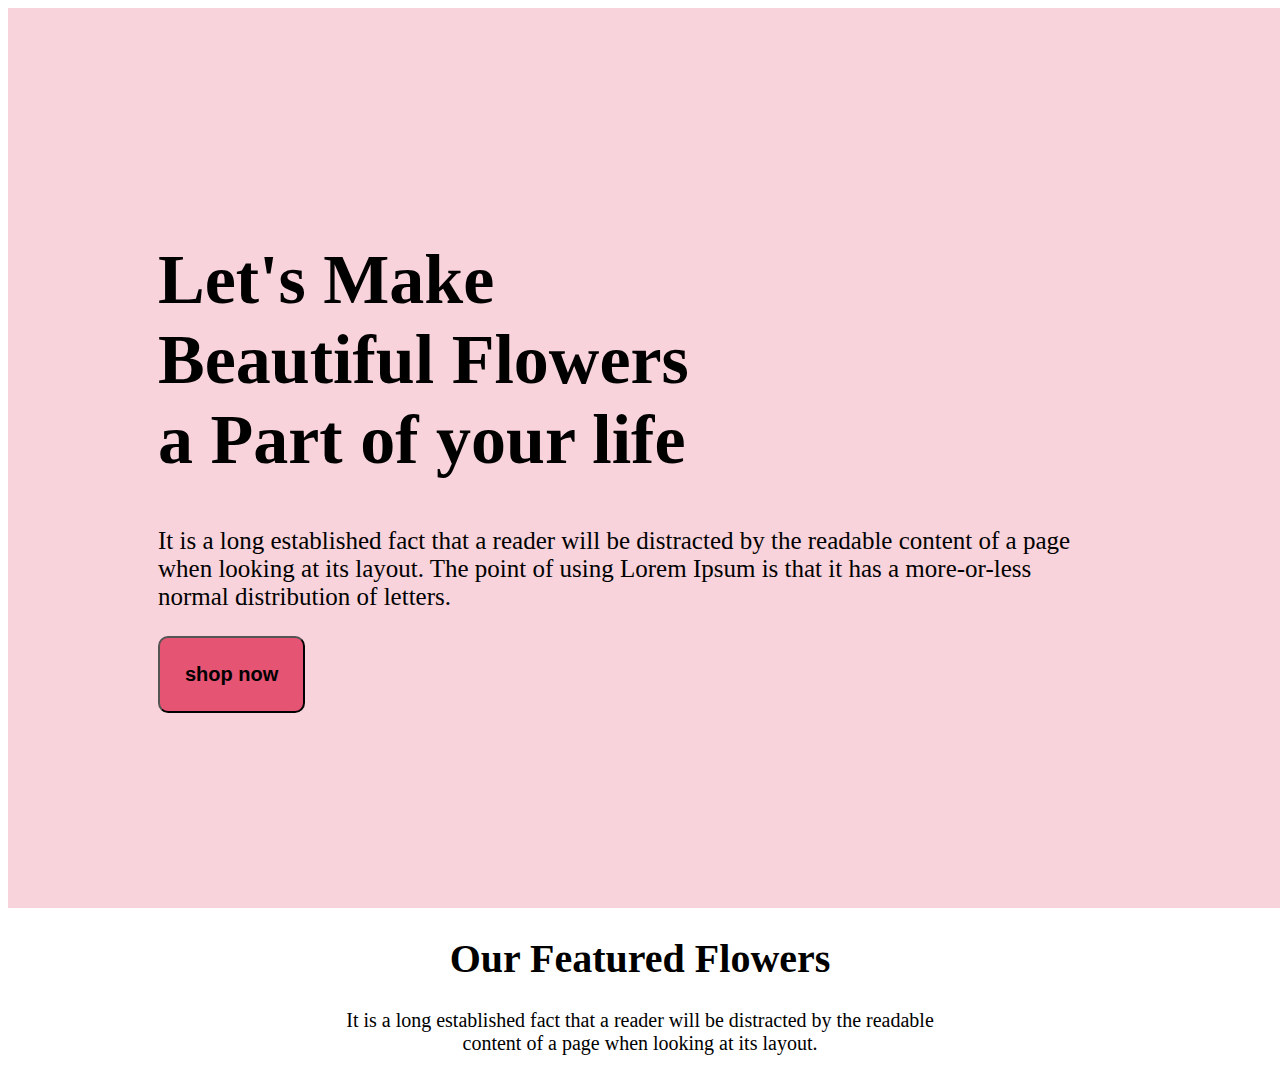
==== index.html @ 100f9e8d "first part" ====
<!DOCTYPE html>
<html lang="en">
<head>
    <meta charset="UTF-8">
    <meta name="viewport" content="width=device-width, initial-scale=1.0">
    <title>my first assignments</title>
    <link rel="stylesheet" href="index.css">
</head>
<body>
    <header>
<div class="start">
    <div class="start-two">
    <h1 class="start-headin">Let's Make<br>Beautiful Flowers
        <br>a Part of your life
    </h1>
    <p class="start-pera">It is a long established fact that a reader will be distracted by the readable content of a page
        <br>when looking at its layout. The point of using Lorem Ipsum is that it has a more-or-less
          <br>normal distribution of letters.</p>
          <button class="start-button">shop now</button>
        </div>
            <div class="start-image"><img class="profile-pic" src="./flower-shop-assignment/Flower Asset/pngwing 10.png" alt=""></div>
</div>
<div class="second-step">
    <h1 class="second-step-hed">Our Featured Flowers</h1>
    <p class="second-step-pera">It is a long established fact that a reader will be distracted by the readable <br>
        content of a page when looking at its layout.</p>
</div>
    </header>
    <main>

    </main>
    <footer>

    </footer>
</body>
</html>
---- index.css ----
.start{
    display: flex;
    align-items: center;
    background-color: #e5547342;
 height: 850px;
 width: 1920px;
 justify-content: space-between;
 padding: 20px 40px 30px 150px;
}
.profile-pic{
   width: 635px;
   height: 800px;
}
.start-button{
    padding: 25px;
    border-radius: 10px;
    background-color: #E55473;
    font-size: 20px;
    font-weight: 700;
}
.start-headin{
    font-size: 70px;
}
.start-pera{
    font-size: 25px;
}
.second-step-pera{
font-size: 20px;
}
.second-step-hed{
    font-size: 40px;

}
.second-step{

text-align: center;
}
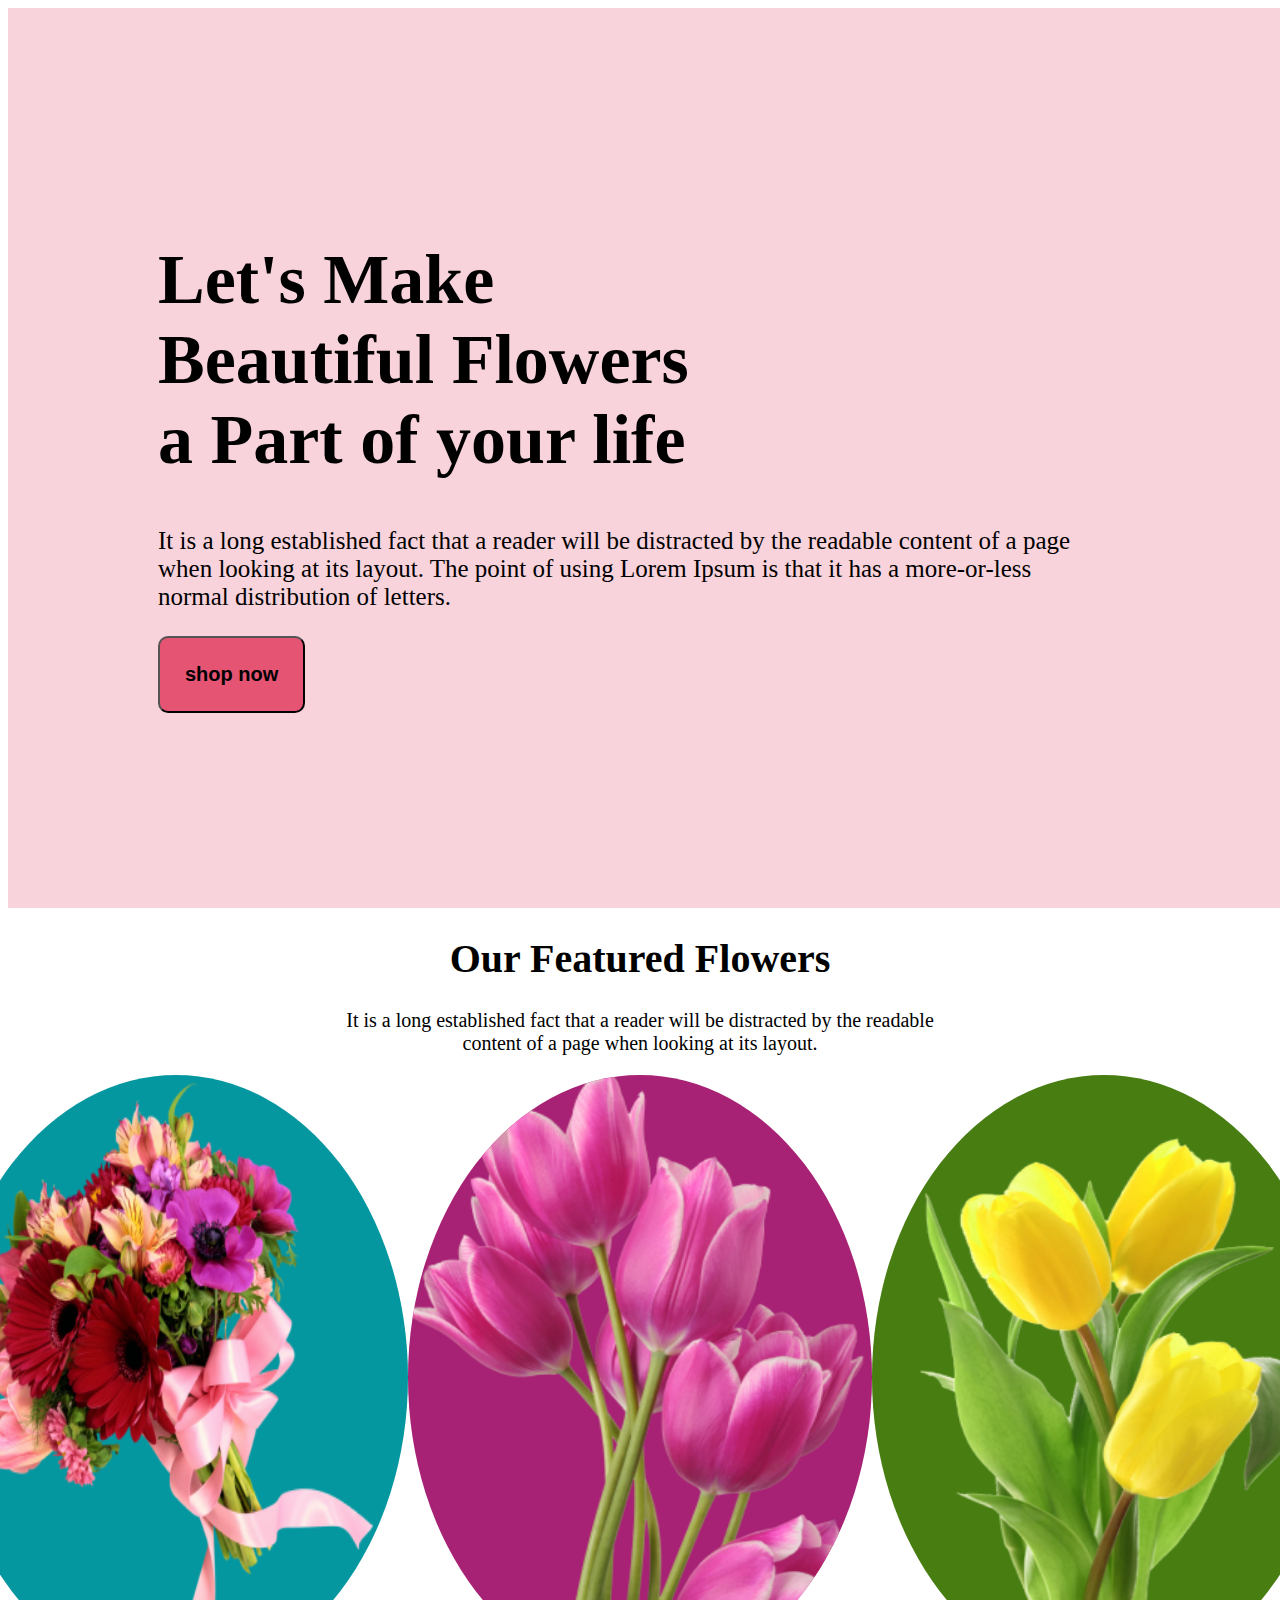
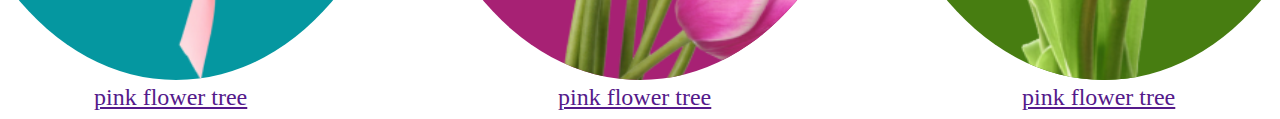
==== commit bc5c9b74: "second part" ====
--- a/index.html
+++ b/index.html
@@ -25,6 +25,18 @@
     <p class="second-step-pera">It is a long established fact that a reader will be distracted by the readable <br>
         content of a page when looking at its layout.</p>
 </div>
+<div class="third-part">
+   <div><img class="first-img" src="./flower-shop-assignment/Flower Asset/pngwing 5.png" alt=""><br>
+    <a href="">pink flower tree</a>
+</div>
+    <div><img class="second-img" src="./flower-shop-assignment/Flower Asset/pngwing 6.png" alt="">
+     <br><a href="">pink flower tree</a>
+</div>
+   <div><img class="third-img" src="./flower-shop-assignment/Flower Asset/pngwing 7.png" alt="">
+    <br><a href="">pink flower tree</a>
+</div>
+</div>
+</div>
     </header>
     <main>
 
--- a/index.css
+++ b/index.css
@@ -32,6 +32,33 @@
 
 }
 .second-step{
-
 text-align: center;
 }
+.third-part{
+   align-items: center;
+   justify-content: center;
+   display: flex;
+}
+.first-img{
+    background-color: #0597a0;
+    height: 605px;
+    width: 464px;
+   border-radius: 500%;
+}
+.second-img{
+   background-color:#a72174;
+    height: 605px;
+    width: 464px;
+   border-radius:500%;}
+
+
+.third-img{
+    background-color:#477D11;
+     height: 605px;
+     width: 464px;
+    border-radius:500%;}
+    a{
+        font-size: x-large;
+        padding: 0px 0px 0px 150px;
+
+
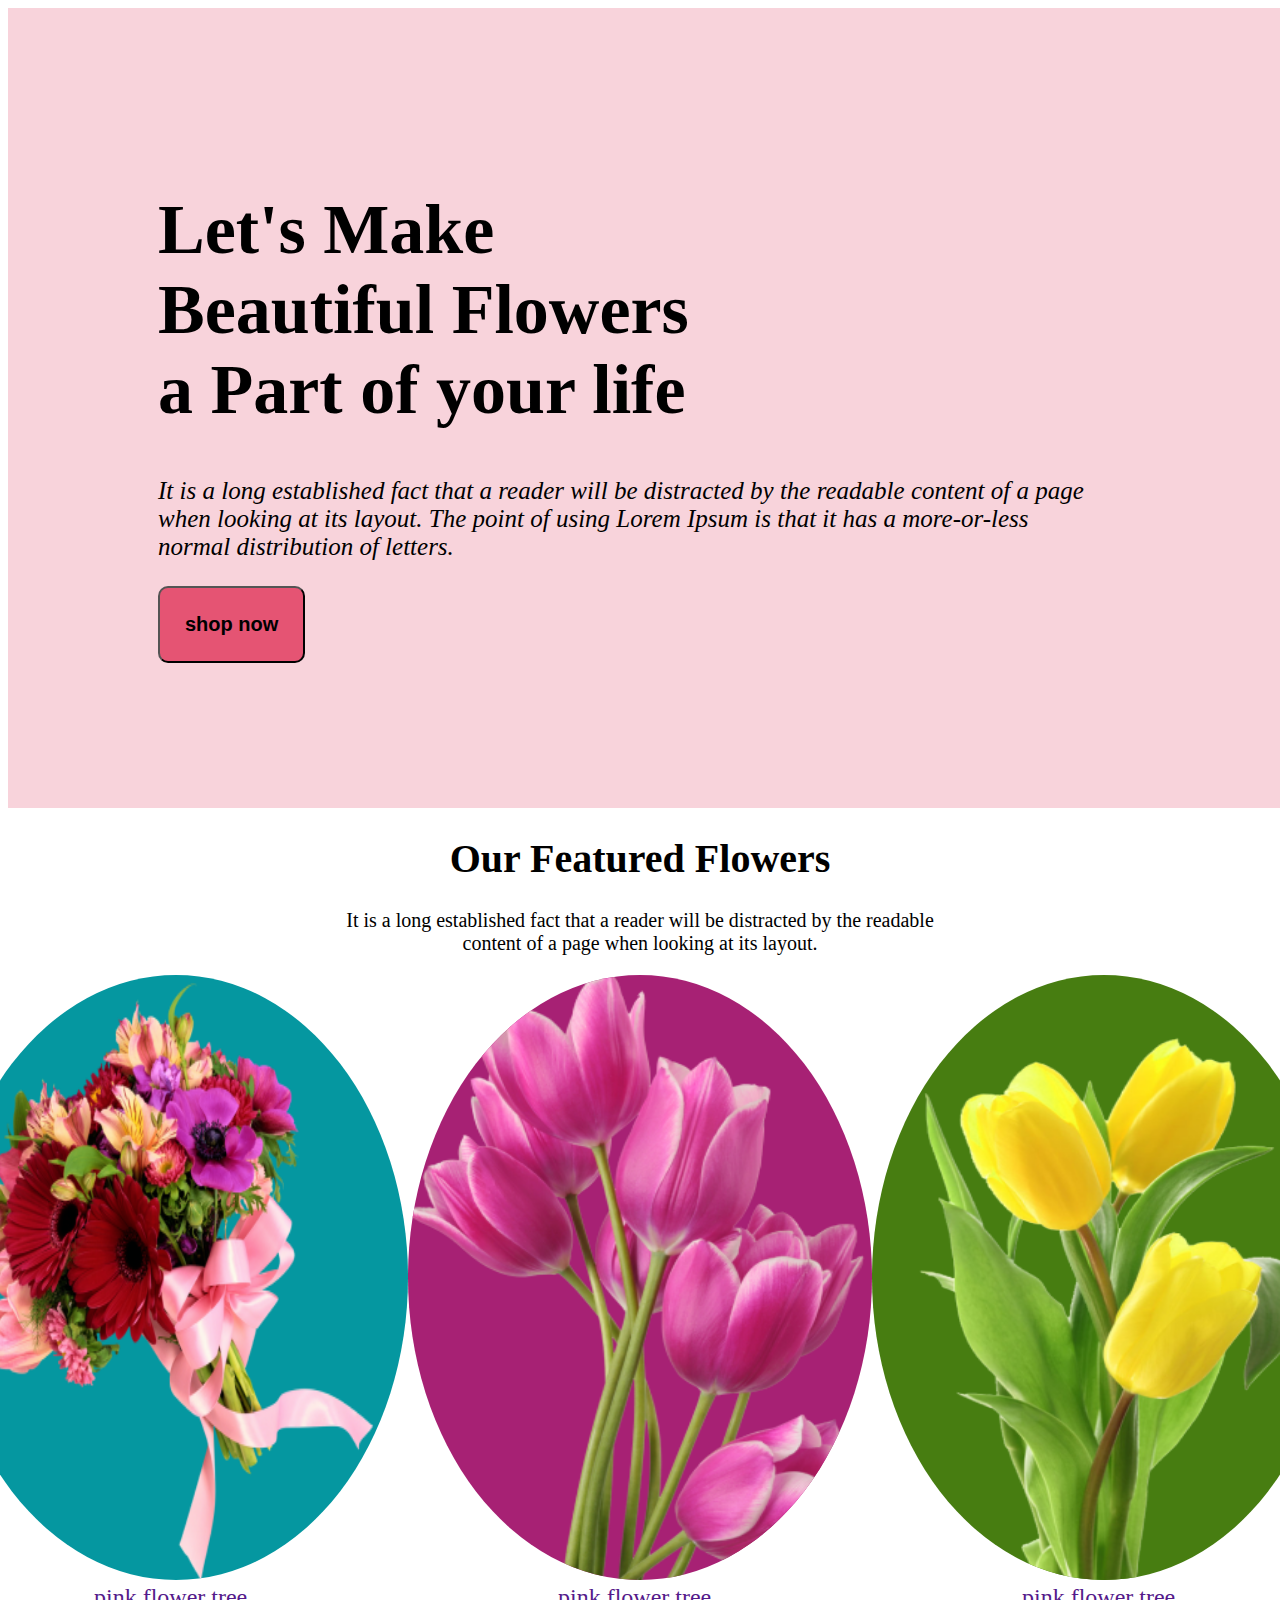
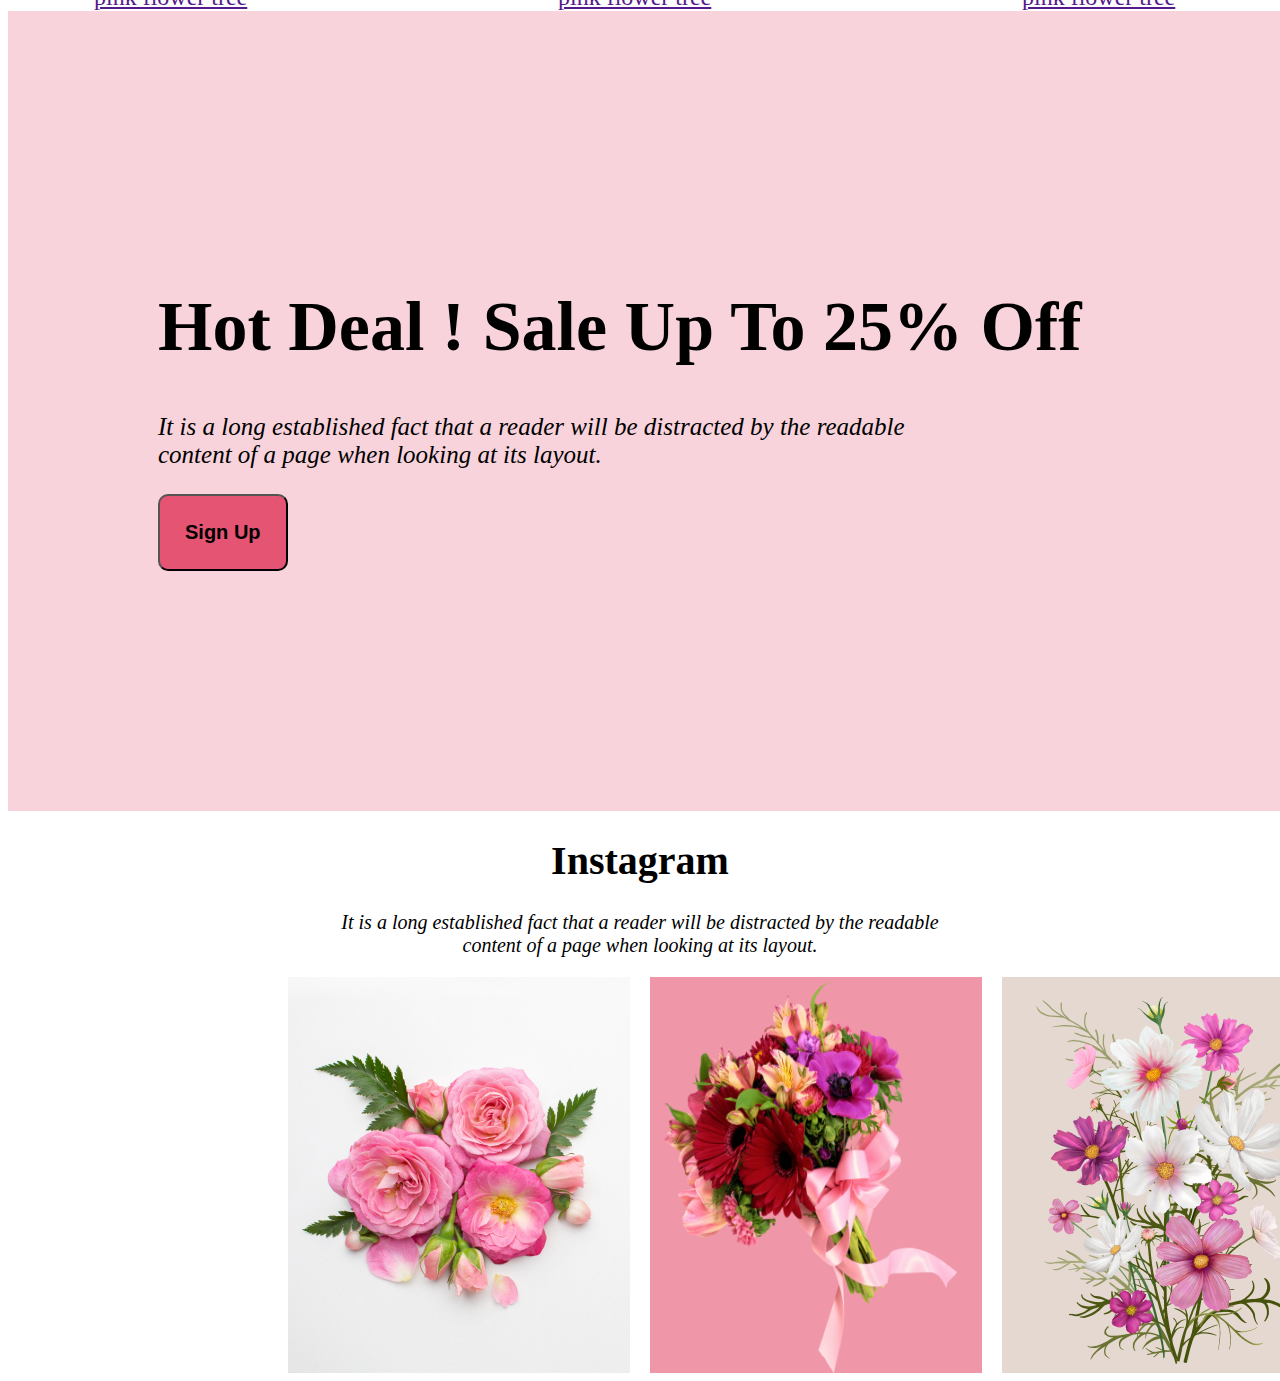
==== commit 57d2d750: "third part" ====
--- a/index.html
+++ b/index.html
@@ -39,7 +39,29 @@
 </div>
     </header>
     <main>
-
+<div class="first-main">
+    <div class="first-main-part">
+        <h1 class="start-headin">Hot Deal ! Sale Up To 25% Off</h1>
+        <p class="start-pera">It is a long established fact that a reader will be distracted by the readable 
+            <br>content of a page when looking at its layout.</p>
+            <button class="start-button">Sign Up</button>
+           
+        </div>
+        <img src="./flower-shop-assignment/Flower Asset/pngwing 8.png" alt="">
+    </div>
+</div>
+</div>
+<div class="second-step">
+    <h1 class="second-step-hed">Instagram</h1>
+    <p class="forth-step">It is a long established fact that a reader will be distracted by the readable <br>
+         content of a page when looking at its layout.</p>
+</div>
+<div class="fifth-img">
+    <img src="./flower-shop-assignment/Flower Asset/Flower 01.png" alt="">
+    <img class="sixth-image" src="./flower-shop-assignment/Flower Asset/pngwing 5.png" alt="">
+    <img src="./flower-shop-assignment/Flower Asset/Rectangle 4.png" alt="">
+    <img class="sixt-image" src="./flower-shop-assignment/Flower Asset/pngwing 6.png" alt="">
+</div>
     </main>
     <footer>
 
--- a/index.css
+++ b/index.css
@@ -2,12 +2,12 @@
     display: flex;
     align-items: center;
     background-color: #e5547342;
- height: 850px;
- width: 1920px;
+ height: 750px;
+ width: 1820px;
  justify-content: space-between;
  padding: 20px 40px 30px 150px;
 }
-.profile-pic{
+.start-image{
    width: 635px;
    height: 800px;
 }
@@ -23,6 +23,7 @@
 }
 .start-pera{
     font-size: 25px;
+    font-style: italic;
 }
 .second-step-pera{
 font-size: 20px;
@@ -60,5 +61,36 @@
     a{
         font-size: x-large;
         padding: 0px 0px 0px 150px;
+    }
+    .first-main{
+        display: flex;
+        align-items: center;
+        background-color: #e5547342;
+     height: 750px;
+     width: 1820px;
+     justify-content: space-between;
+     padding: 20px 140px 30px 150px;
+     margin: auto;
+    }
+    .forth-step{
+   font-style: italic;
+   font-size: 20px;
+    }
+    .fifth-img{
+   height: 396px;
+   width: 342px;
+   display: flex;
+ padding-left: 280px;
+ gap: 20px;
+ 
+    }
+    .sixth-image{
+        background-color: #e554739c;
+        
+        height: 396px;
+   width: 332px;
+    }
+   .sixt-image{
+background-color: gray;
+   }
 
-
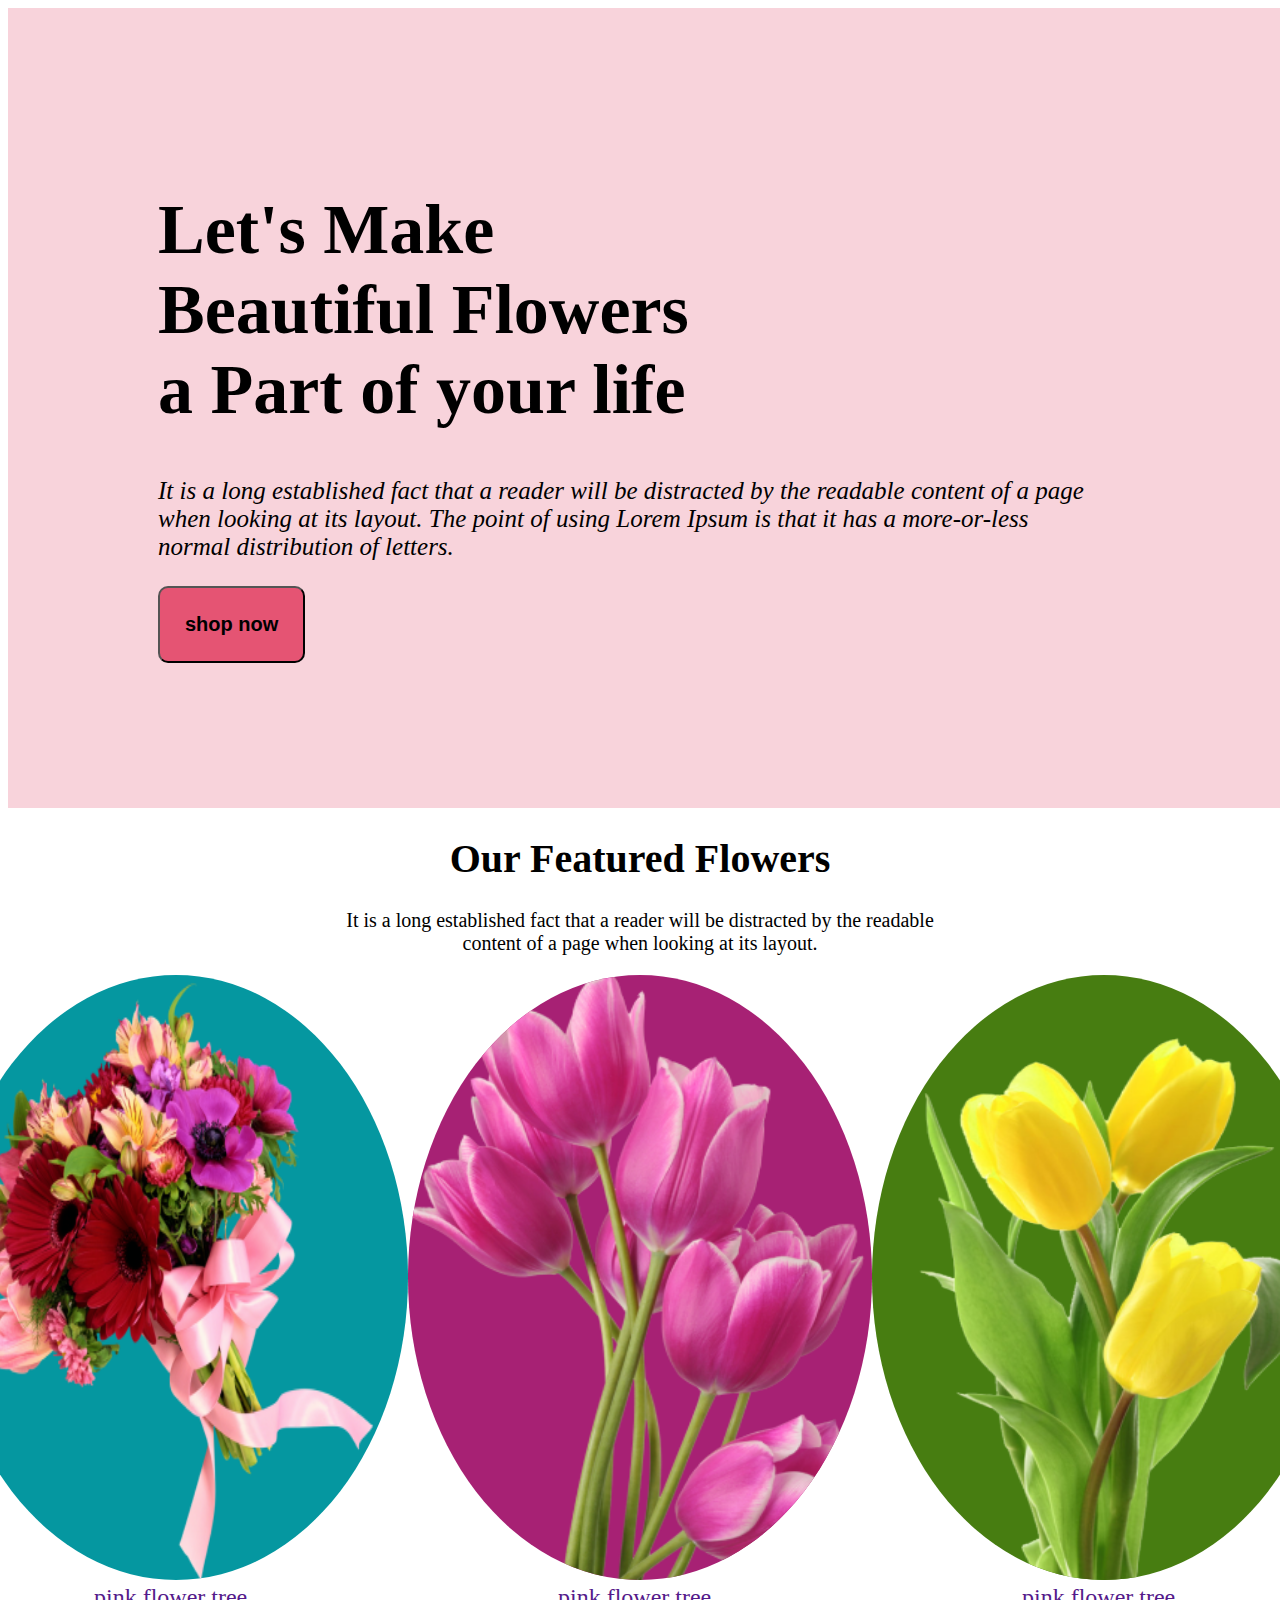
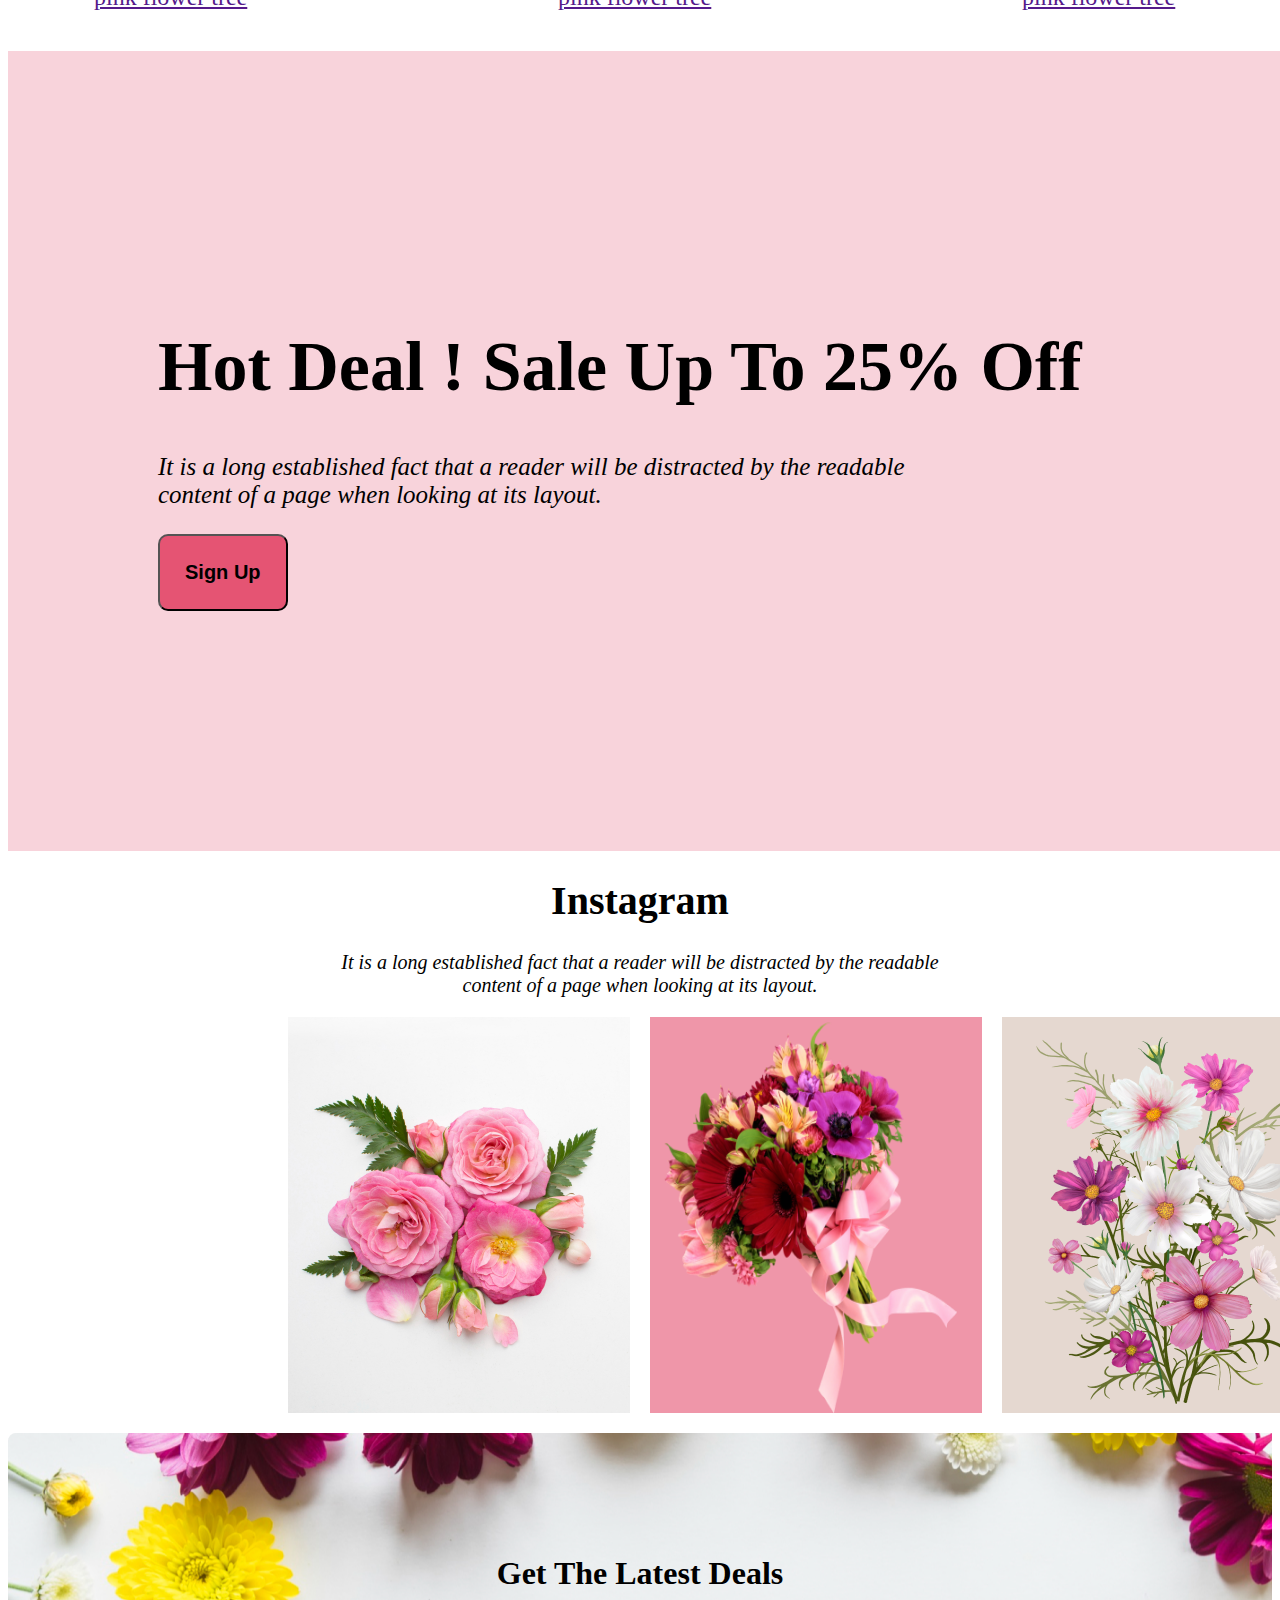
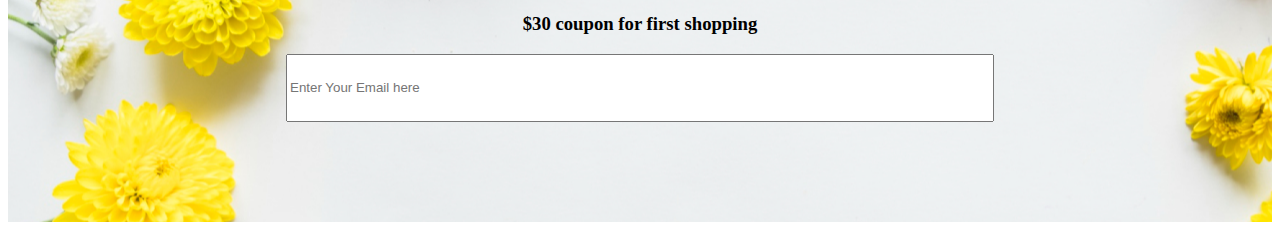
==== commit 8a4af9db: "forth part" ====
--- a/index.html
+++ b/index.html
@@ -62,6 +62,12 @@
     <img src="./flower-shop-assignment/Flower Asset/Rectangle 4.png" alt="">
     <img class="sixt-image" src="./flower-shop-assignment/Flower Asset/pngwing 6.png" alt="">
 </div>
+<div class="sevnth-part">
+    <h1>Get The Latest Deals</h1>
+    <h3>$30 coupon for first shopping</h3>
+    <input class="input-container" type="text" placeholder="Enter Your Email here">
+
+</div>
     </main>
     <footer>
 
--- a/index.css
+++ b/index.css
@@ -70,7 +70,7 @@
      width: 1820px;
      justify-content: space-between;
      padding: 20px 140px 30px 150px;
-     margin: auto;
+     margin-top: 40px;
     }
     .forth-step{
    font-style: italic;
@@ -93,4 +93,14 @@
    .sixt-image{
 background-color: gray;
    }
-
+   .input-container{
+    width: 700px;
+    height: 62px;
+   }
+.sevnth-part{
+    text-align: center;
+background-image: url(./flower-shop-assignment/Rectangle\ 9.png);
+padding: 100px;
+margin-top: 20px;
+margin-bottom: 20px;
+}
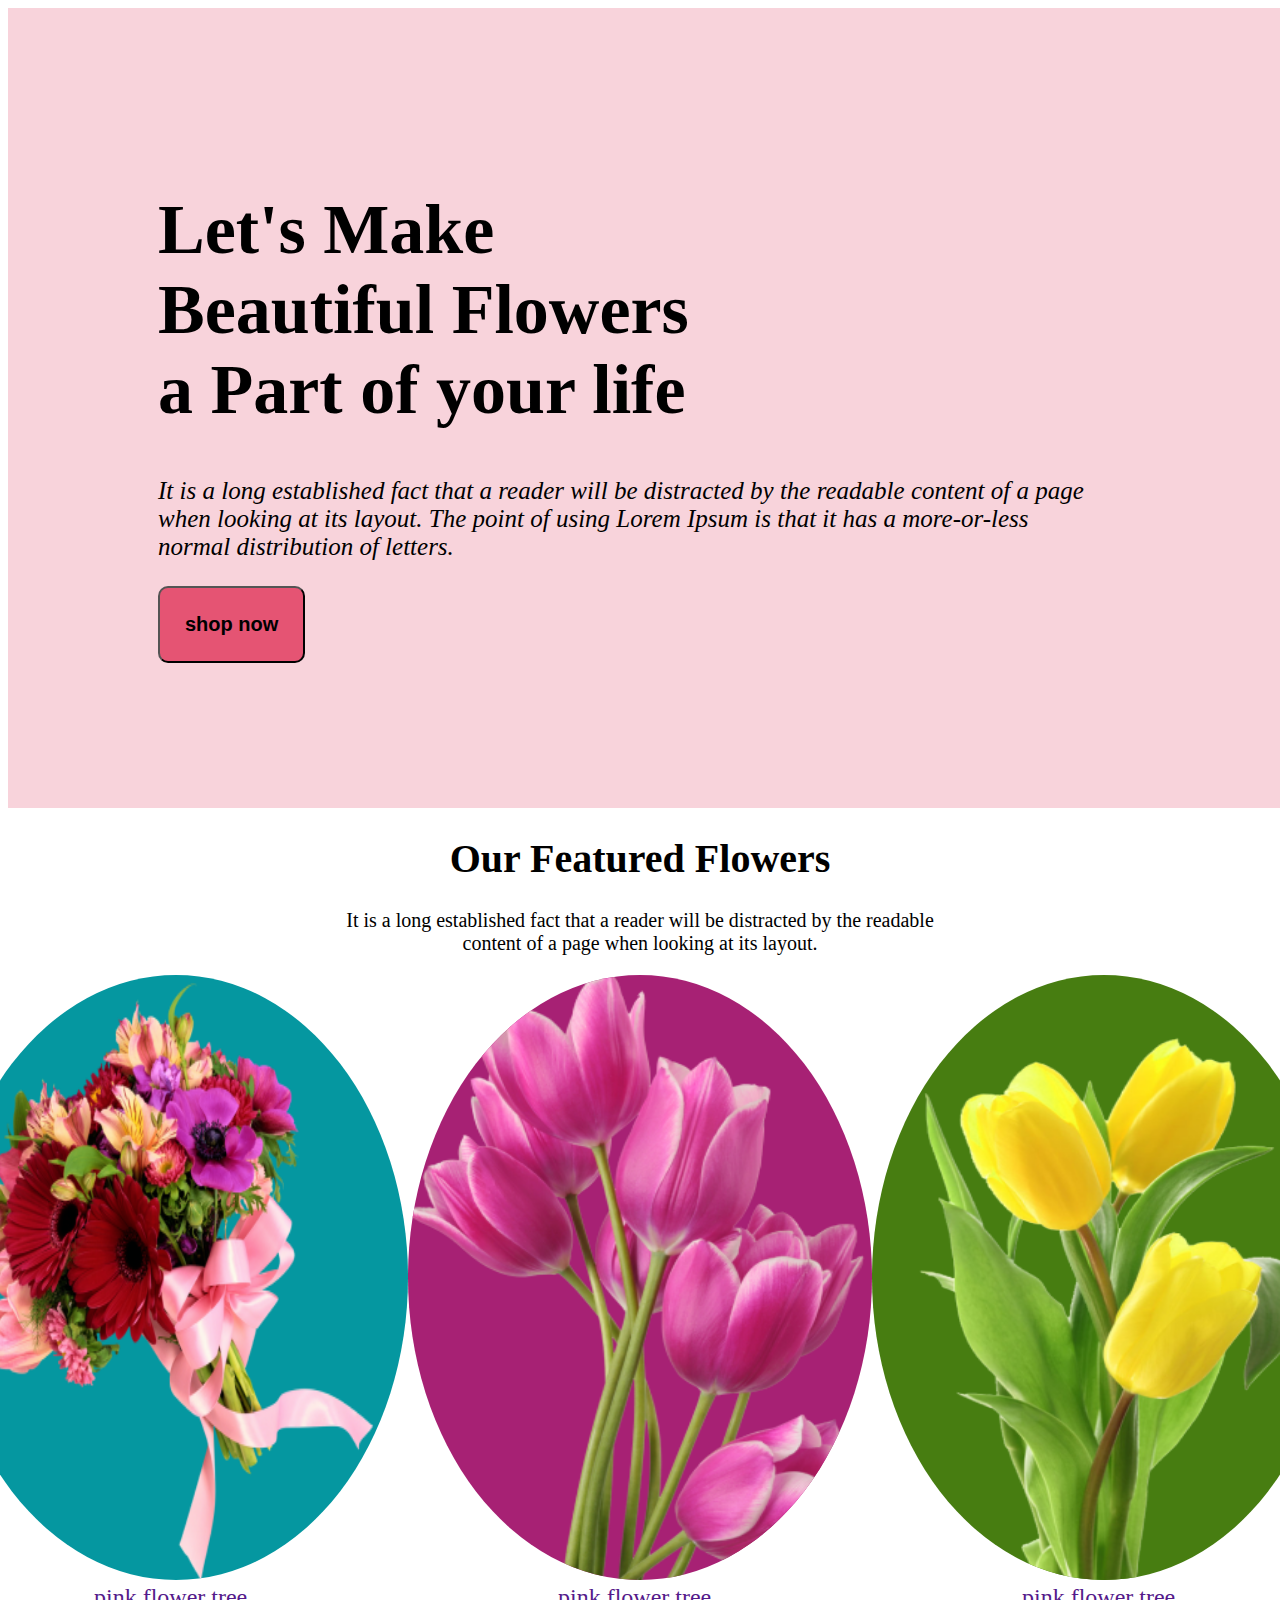
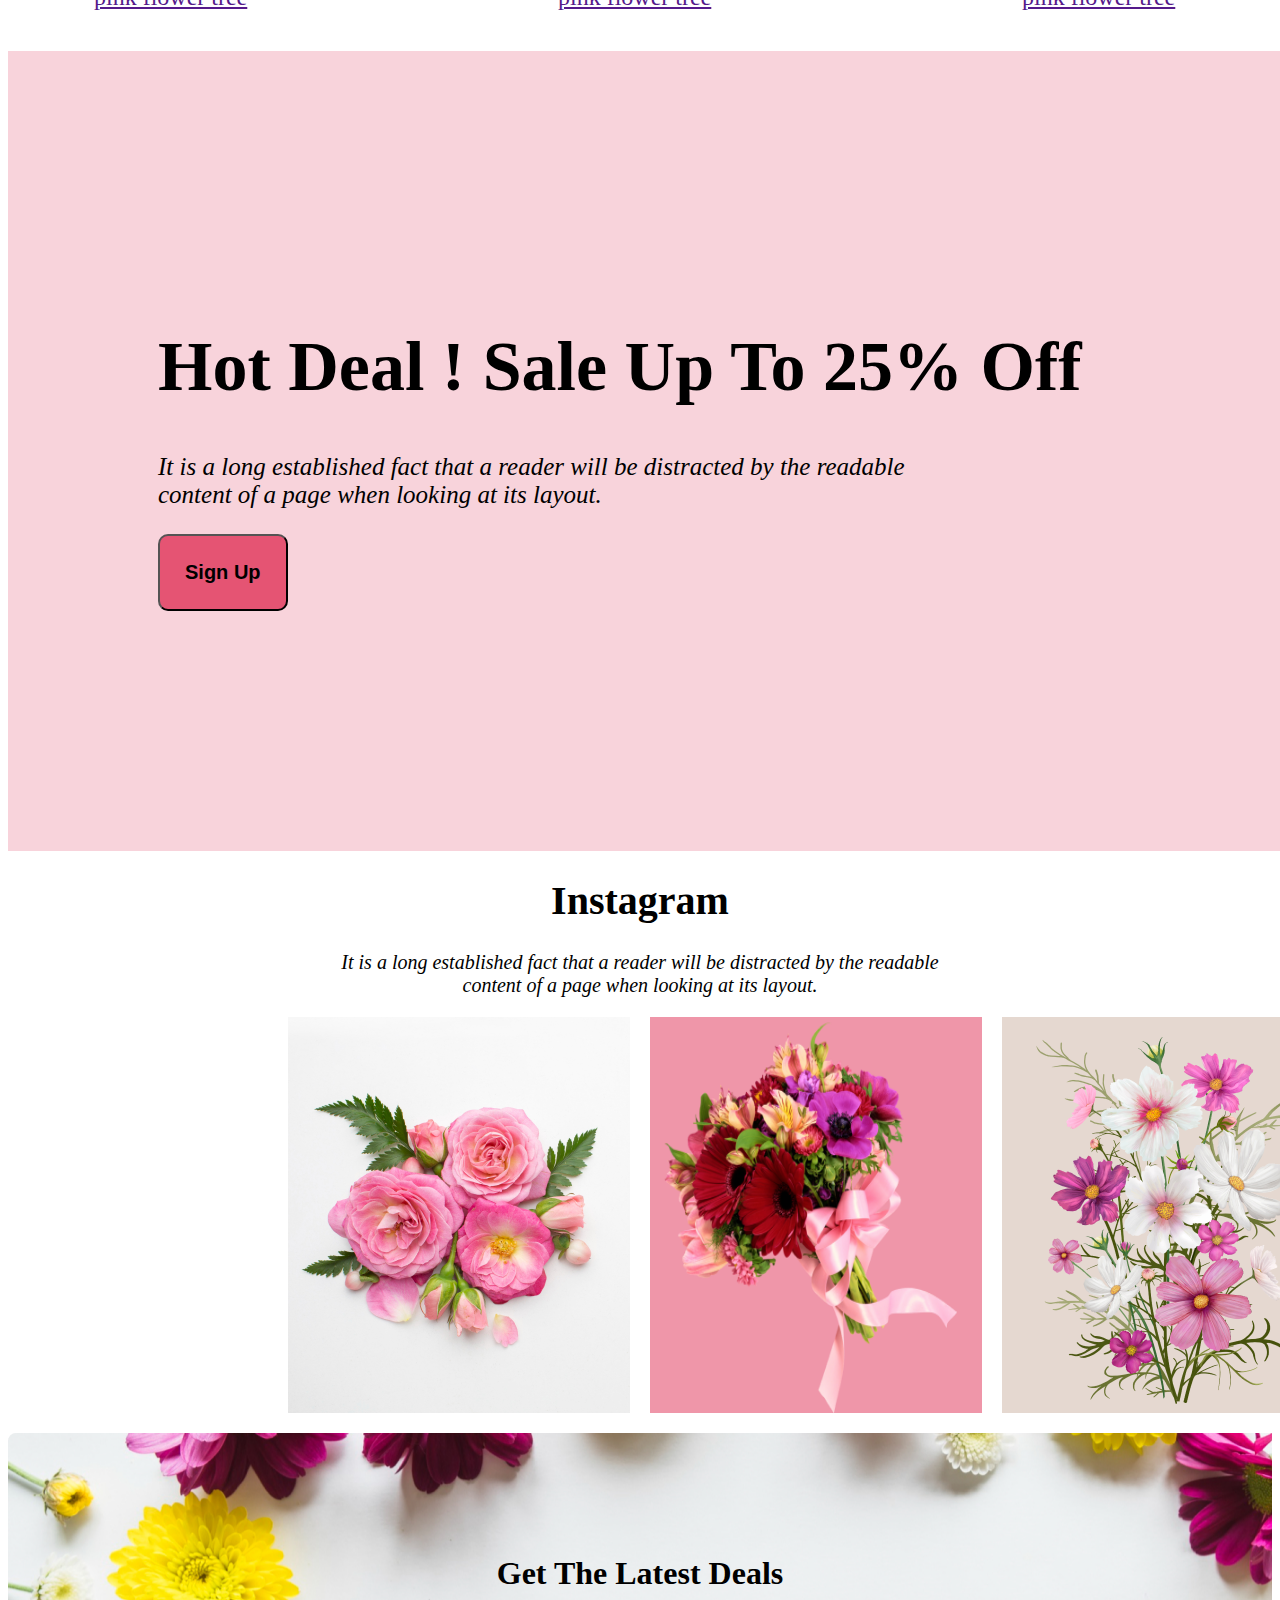
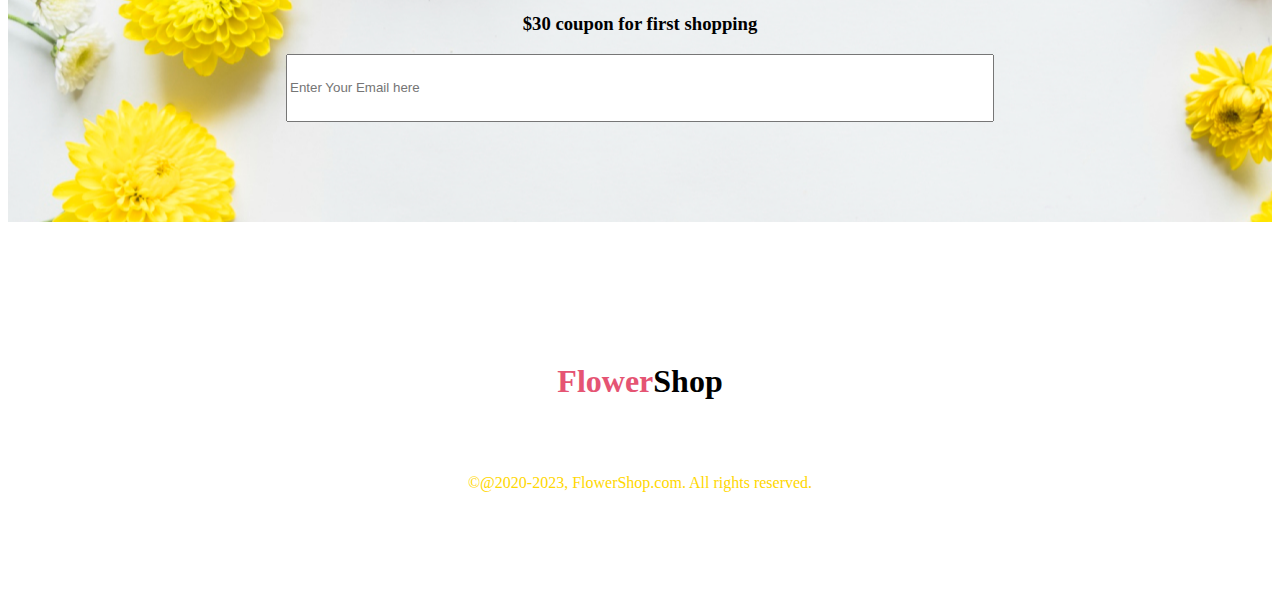
==== commit 7e537c58: "fifth part" ====
--- a/index.html
+++ b/index.html
@@ -70,7 +70,14 @@
 </div>
     </main>
     <footer>
-
+<div class="footer-container">
+    <h1>
+       <span class="span-container">Flower</span>Shop
+    </h1>
+    <p class="footer-pera">It is a long established fact that a reader will be distracted by the readable <br>
+         content of a page when looking at its layout.</p>
+      <div class="footer-color">&copy;@2020-2023, FlowerShop.com. All rights reserved.</div>
+</div>
     </footer>
 </body>
 </html>--- a/index.css
+++ b/index.css
@@ -104,3 +104,17 @@
 margin-top: 20px;
 margin-bottom: 20px;
 }
+.span-container{
+    color:#e55473;
+}
+.footer-container{
+    text-align: center;
+    padding: 100px;
+    background: color #1e1e1e;;
+}
+.footer-pera{
+    color: white;
+}
+.footer-color{
+    color: gold;
+}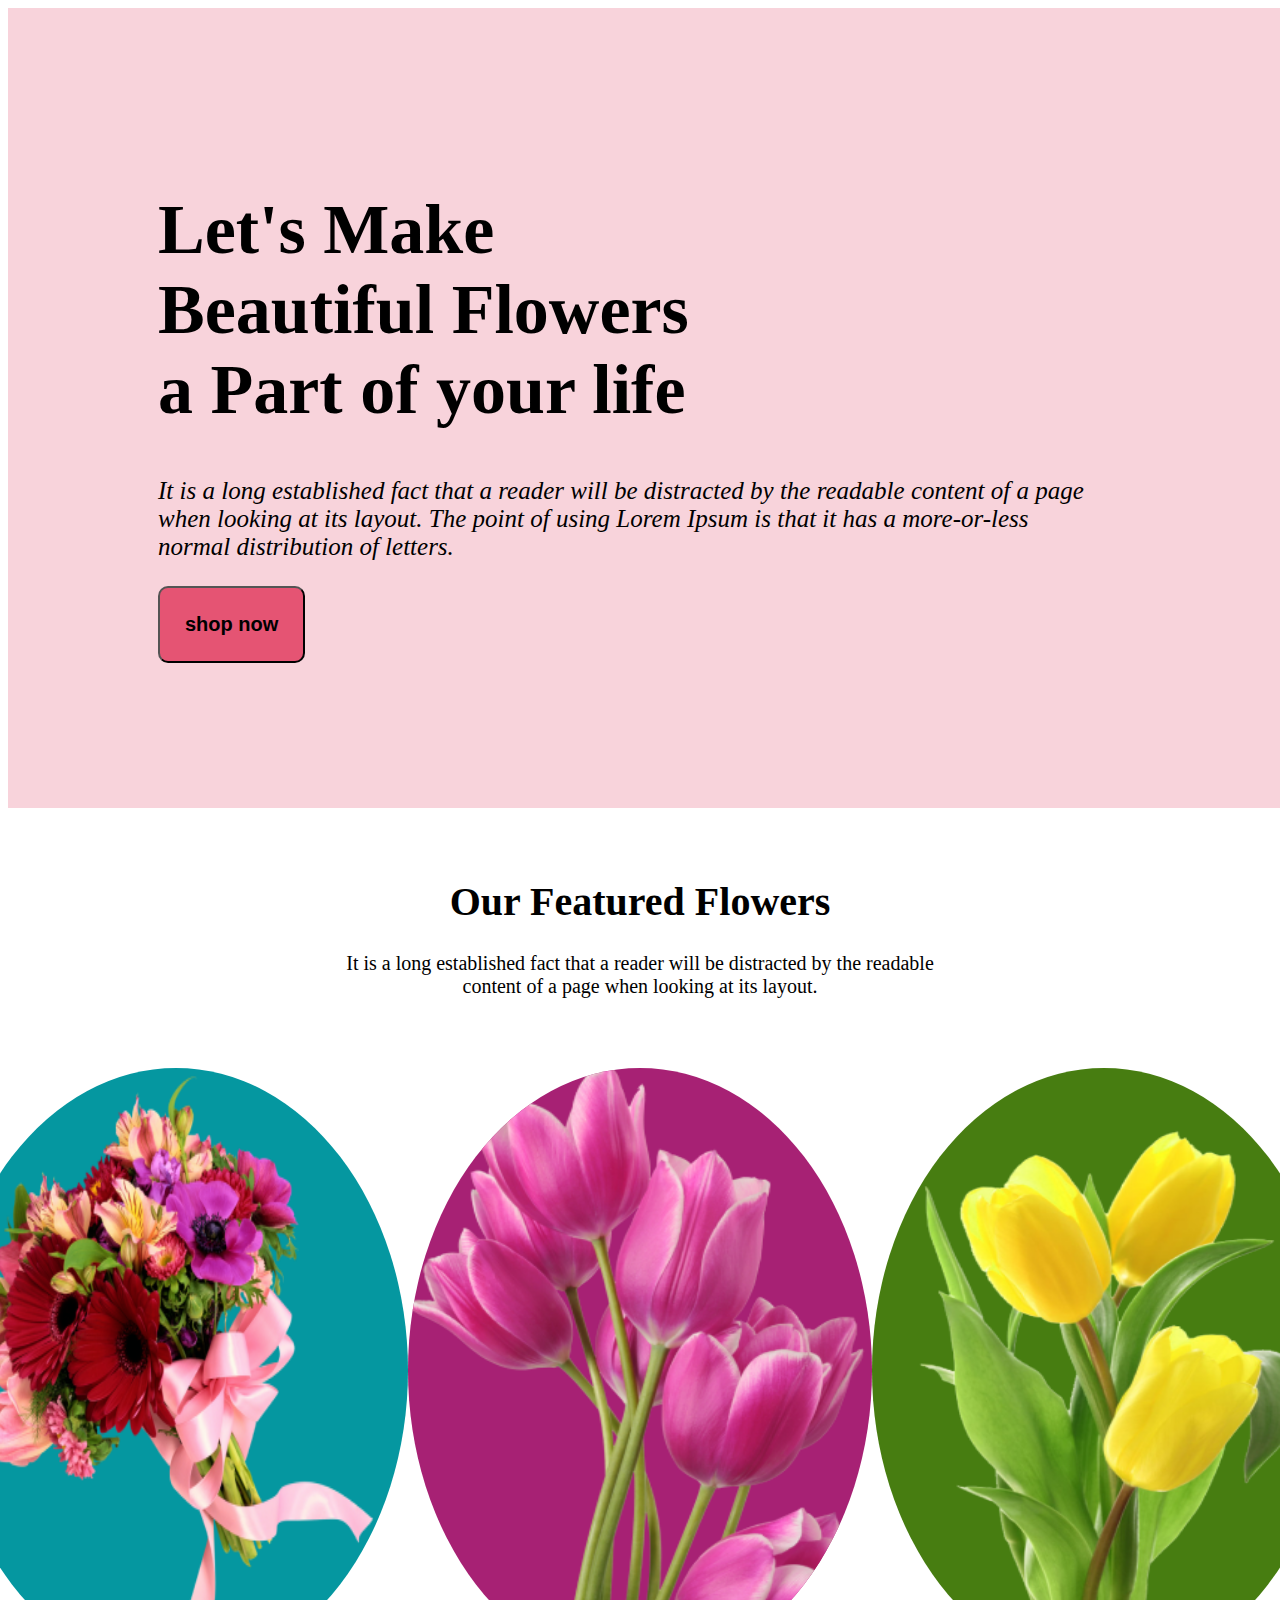
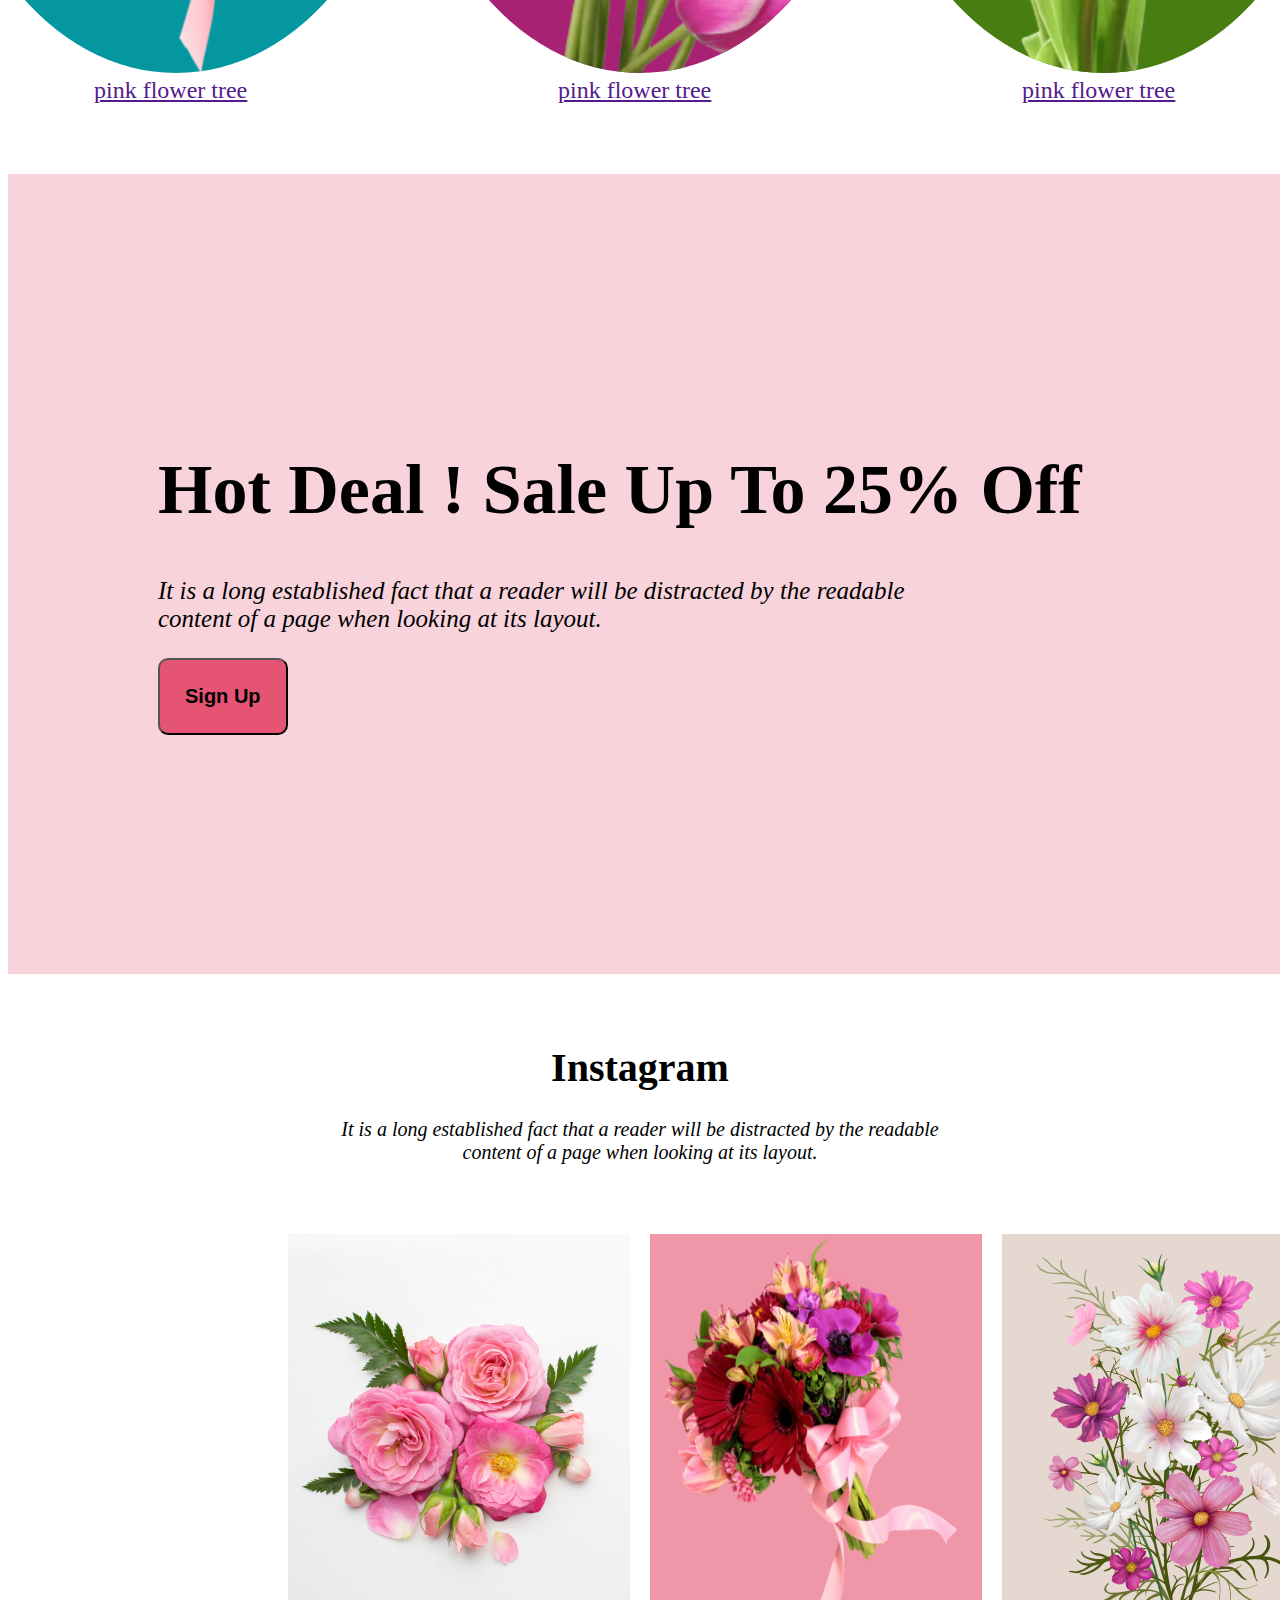
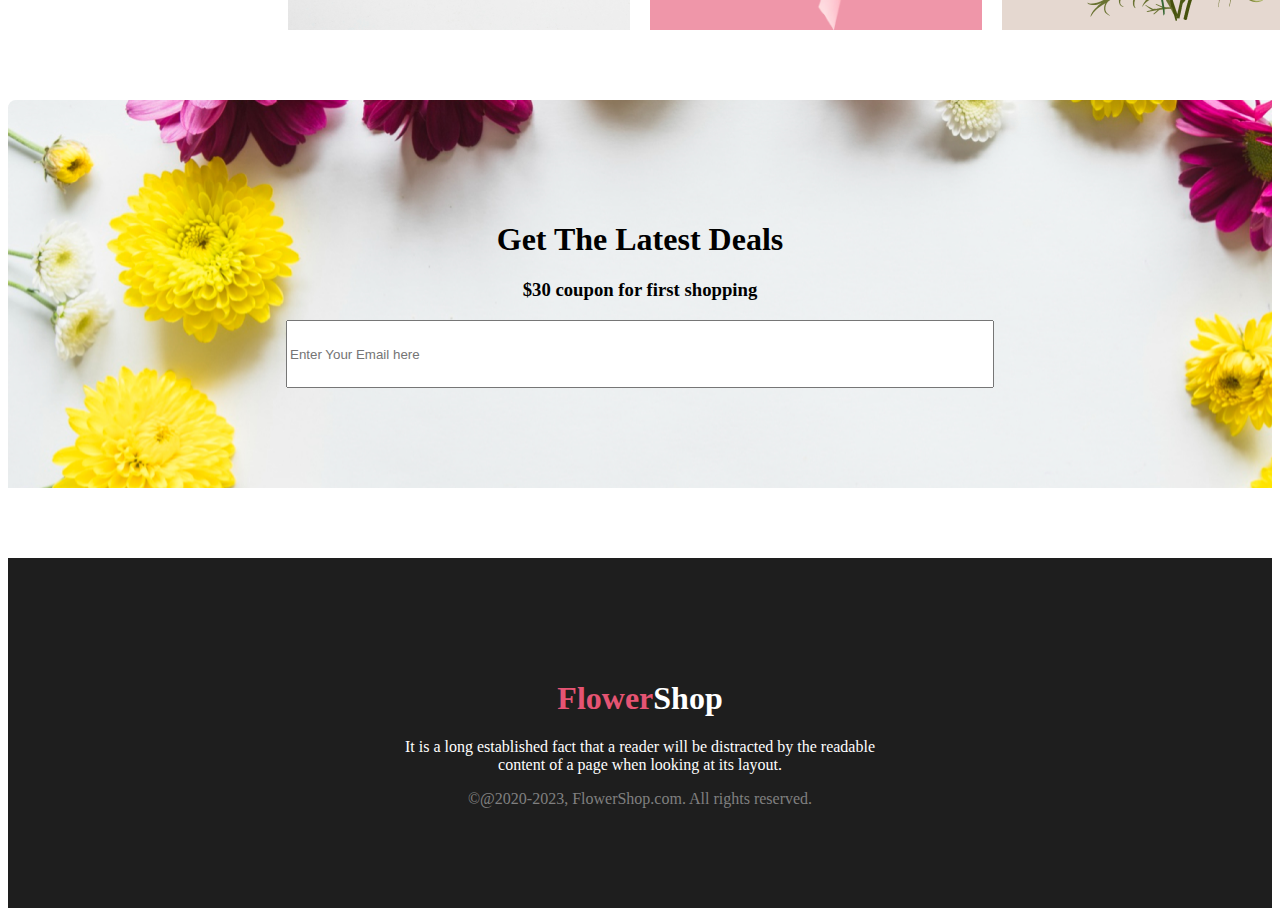
==== commit 2eca298d: "second last part" ====
--- a/index.html
+++ b/index.html
@@ -72,7 +72,7 @@
     <footer>
 <div class="footer-container">
     <h1>
-       <span class="span-container">Flower</span>Shop
+       <span class="span-container">Flower</span><span class="footer-pera">Shop</span>
     </h1>
     <p class="footer-pera">It is a long established fact that a reader will be distracted by the readable <br>
          content of a page when looking at its layout.</p>
--- a/index.css
+++ b/index.css
@@ -6,6 +6,7 @@
  width: 1820px;
  justify-content: space-between;
  padding: 20px 40px 30px 150px;
+ margin-bottom: 70px;
 }
 .start-image{
    width: 635px;
@@ -34,6 +35,7 @@
 }
 .second-step{
 text-align: center;
+margin-bottom: 70px;
 }
 .third-part{
    align-items: center;
@@ -70,7 +72,8 @@
      width: 1820px;
      justify-content: space-between;
      padding: 20px 140px 30px 150px;
-     margin-top: 40px;
+     margin-top: 70px;
+     margin-bottom: 70px;
     }
     .forth-step{
    font-style: italic;
@@ -101,8 +104,8 @@
     text-align: center;
 background-image: url(./flower-shop-assignment/Rectangle\ 9.png);
 padding: 100px;
-margin-top: 20px;
-margin-bottom: 20px;
+margin-top: 70px;
+margin-bottom:70px;
 }
 .span-container{
     color:#e55473;
@@ -110,11 +113,11 @@
 .footer-container{
     text-align: center;
     padding: 100px;
-    background: color #1e1e1e;;
+   background-color: #1e1e1e;
 }
 .footer-pera{
     color: white;
 }
 .footer-color{
-    color: gold;
+    color: gray;
 }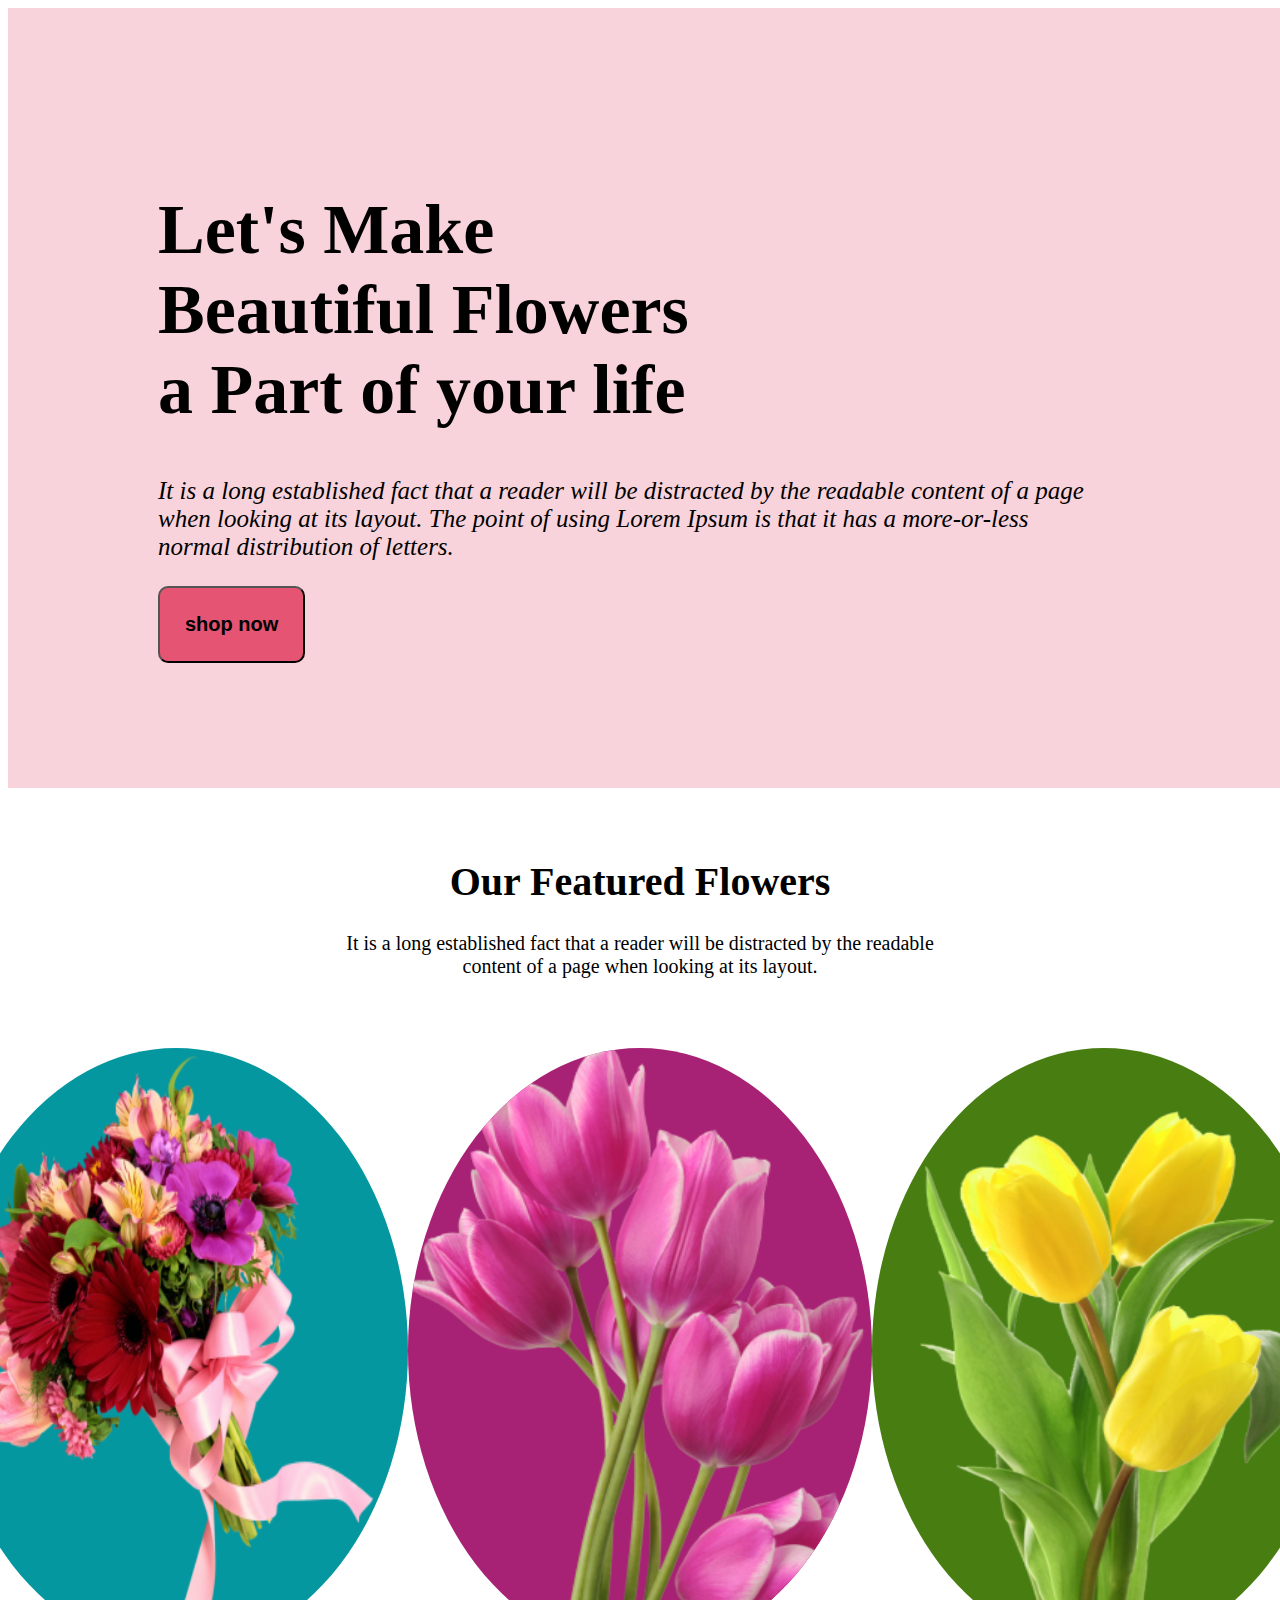
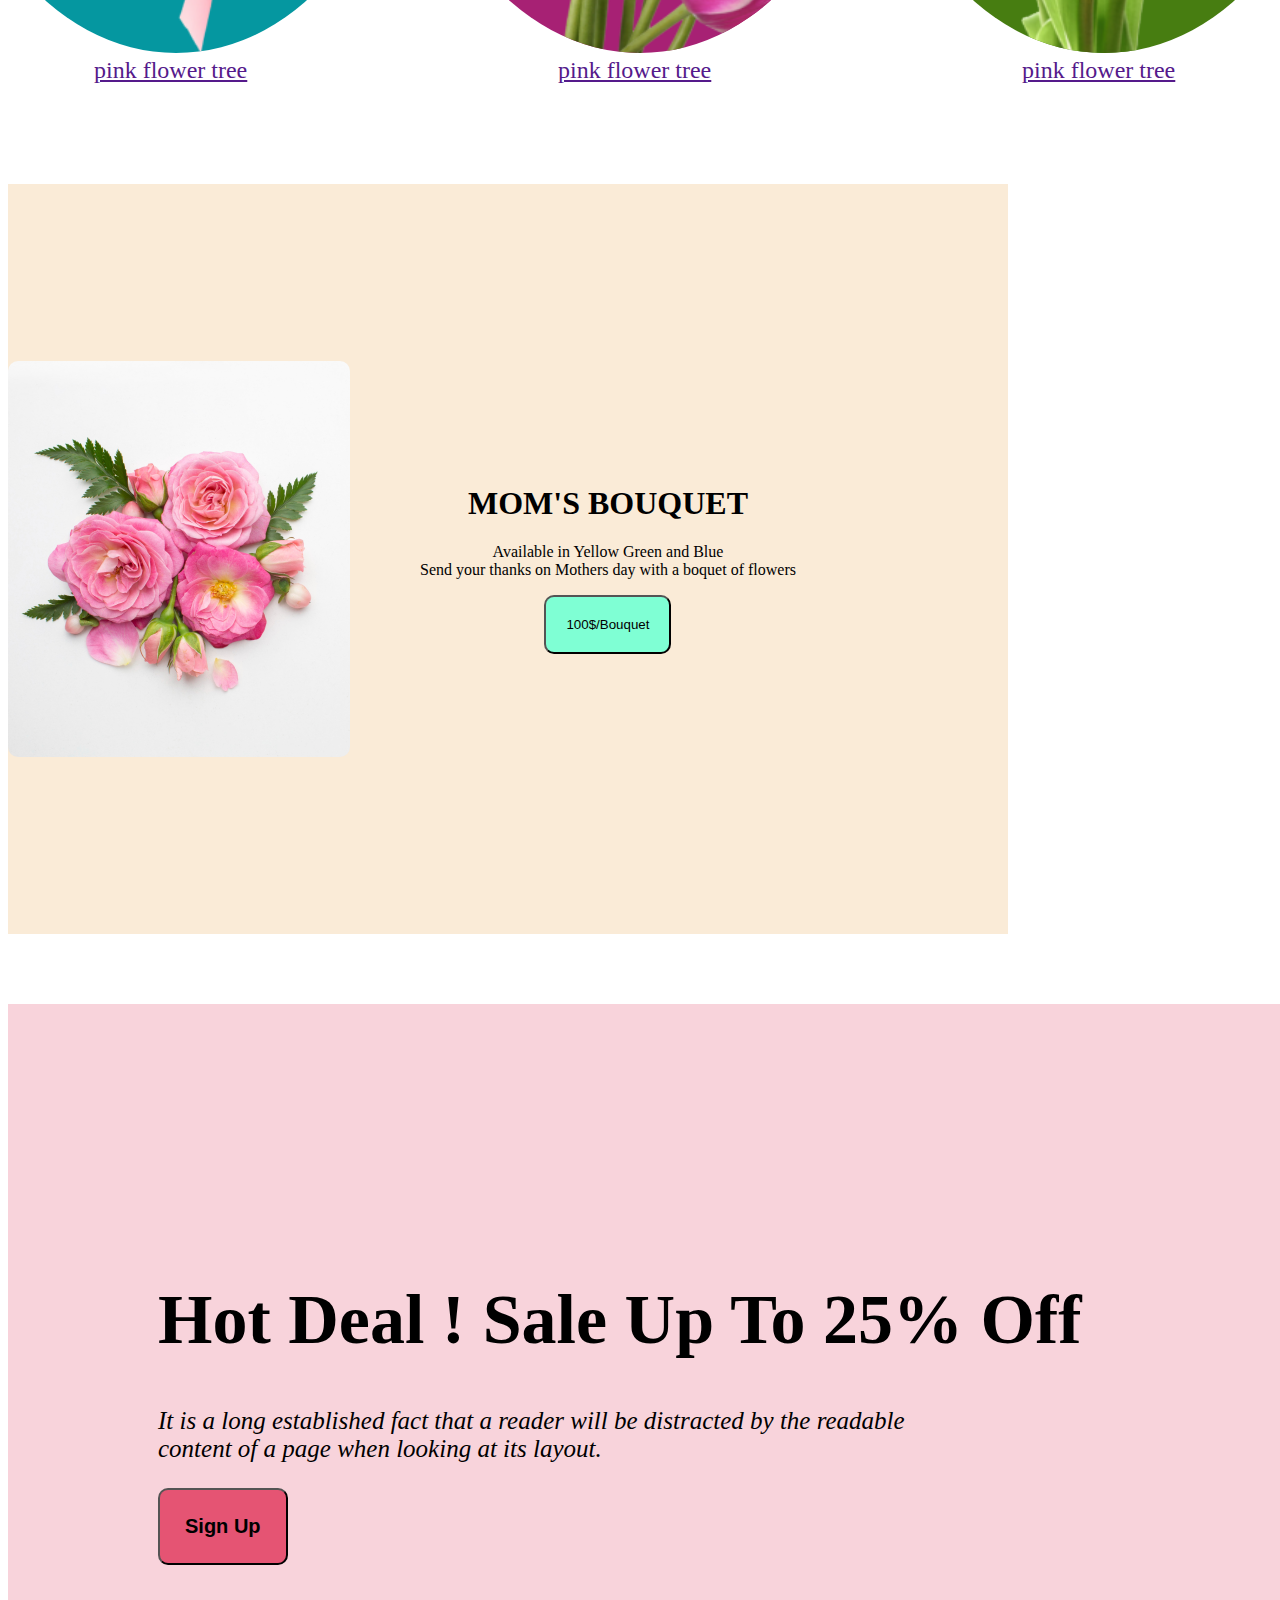
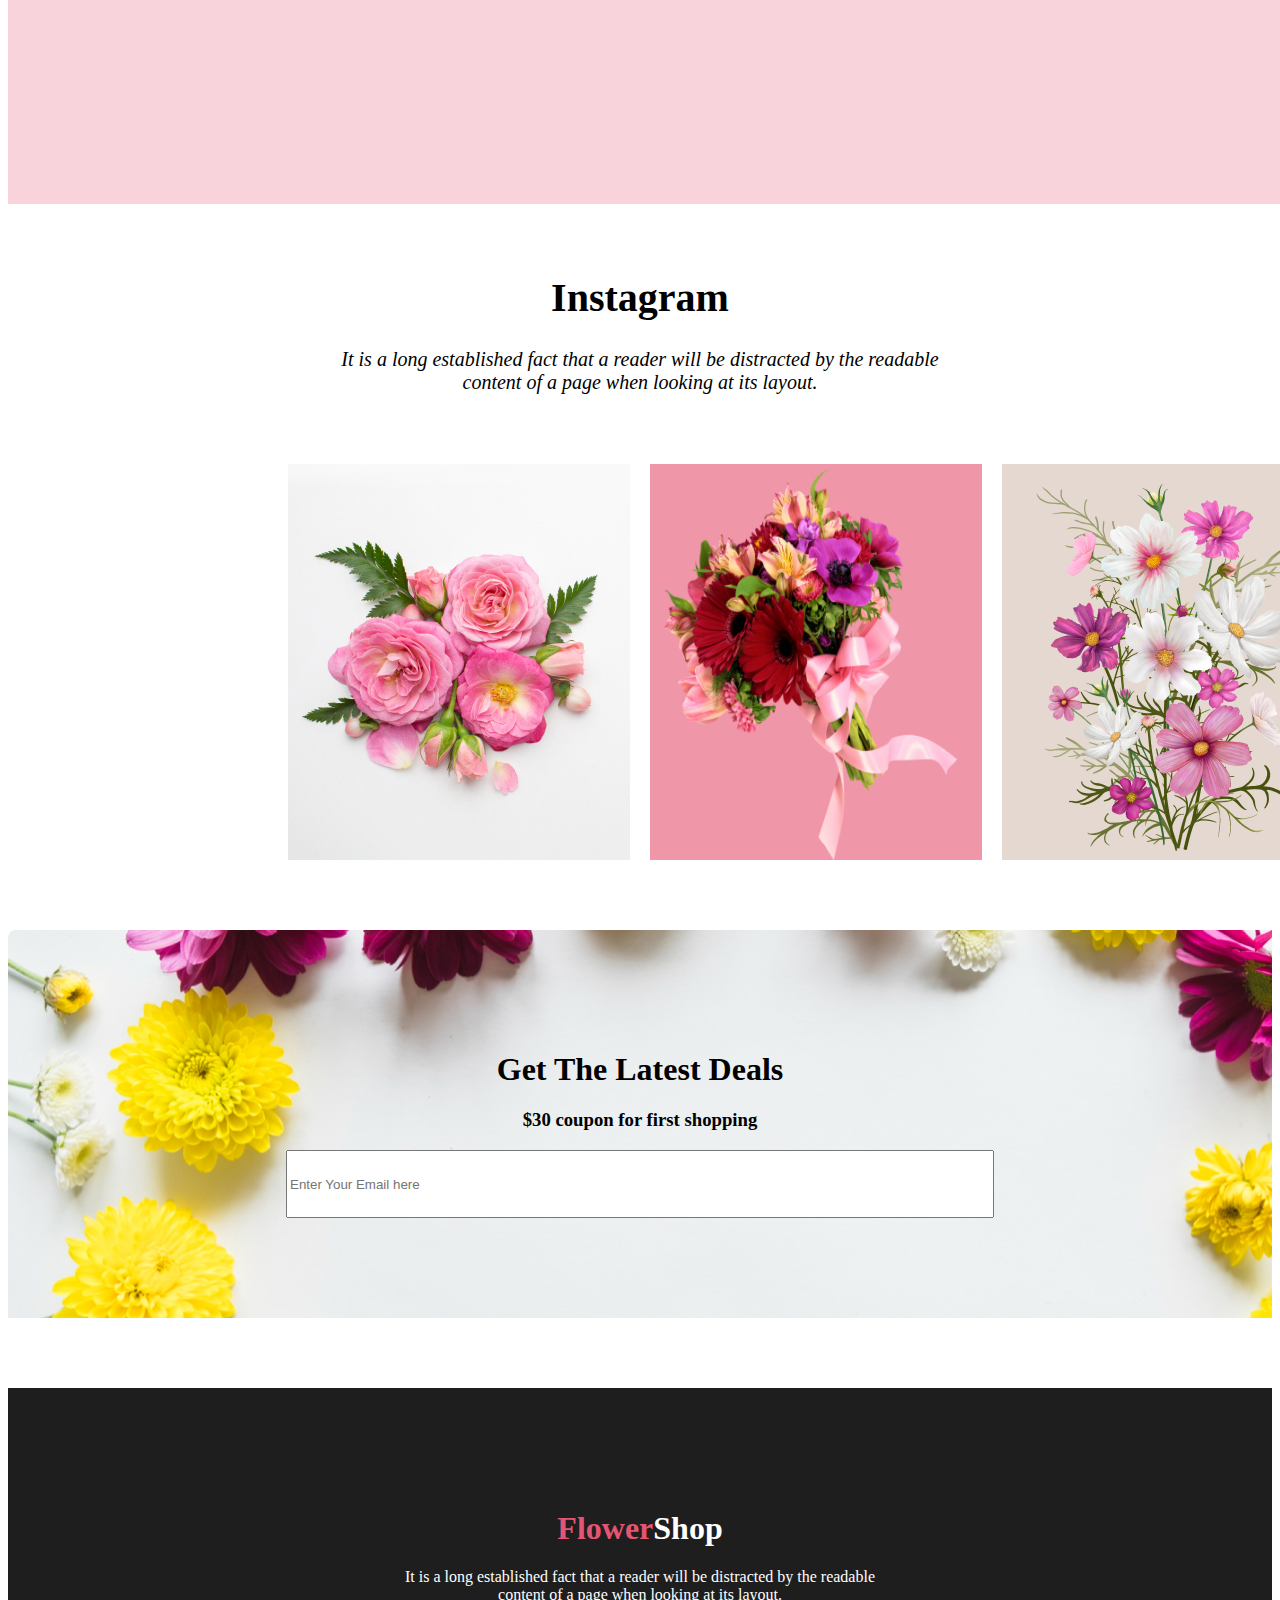
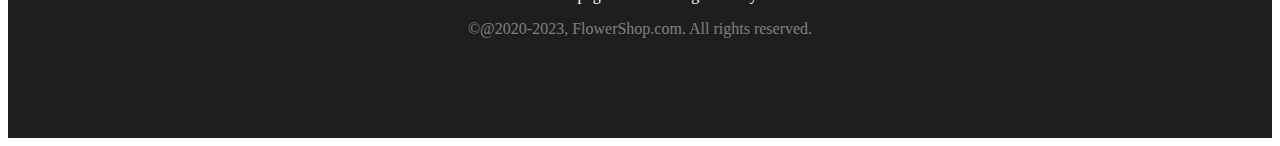
==== commit 22b96df1: "extra part" ====
--- a/index.html
+++ b/index.html
@@ -37,6 +37,18 @@
 </div>
 </div>
 </div>
+<section>
+    <div class="extra-part">
+        <img class="extra-img" src="./flower-shop-assignment/Flower Asset/Flower 01.png" alt="">
+        <div class="extra-part-two">
+        <h1>MOM'S BOUQUET</h1>
+        <p>Available in Yellow Green and Blue
+            <br>Send your thanks on Mothers day with a boquet of flowers 
+        </p>
+        <button class="extra-btn">100$/Bouquet</button>
+        </div>
+            </div>
+</section>
     </header>
     <main>
 <div class="first-main">
--- a/index.css
+++ b/index.css
@@ -5,10 +5,11 @@
  height: 750px;
  width: 1820px;
  justify-content: space-between;
- padding: 20px 40px 30px 150px;
+ padding: 20px 40px 10px 150px;
  margin-bottom: 70px;
 }
 .start-image{
+ padding-bottom: 30px;
    width: 635px;
    height: 800px;
 }
@@ -75,6 +76,7 @@
      margin-top: 70px;
      margin-bottom: 70px;
     }
+
     .forth-step{
    font-style: italic;
    font-size: 20px;
@@ -120,4 +122,27 @@
 }
 .footer-color{
     color: gray;
-}+}
+.extra-part{
+  display: flex;
+  align-items: center;
+  text-align: center;
+  background-color: antiquewhite;
+  gap: 70px;
+height: 750px;
+width: 1000px;
+margin-top: 100px;
+box-sizing: border-box;
+
+}
+.extra-btn{
+background-color: aquamarine;
+padding: 20px;
+border-radius: 10px;
+
+}
+.extra-img{
+    border-radius: 10px;
+}
+
+
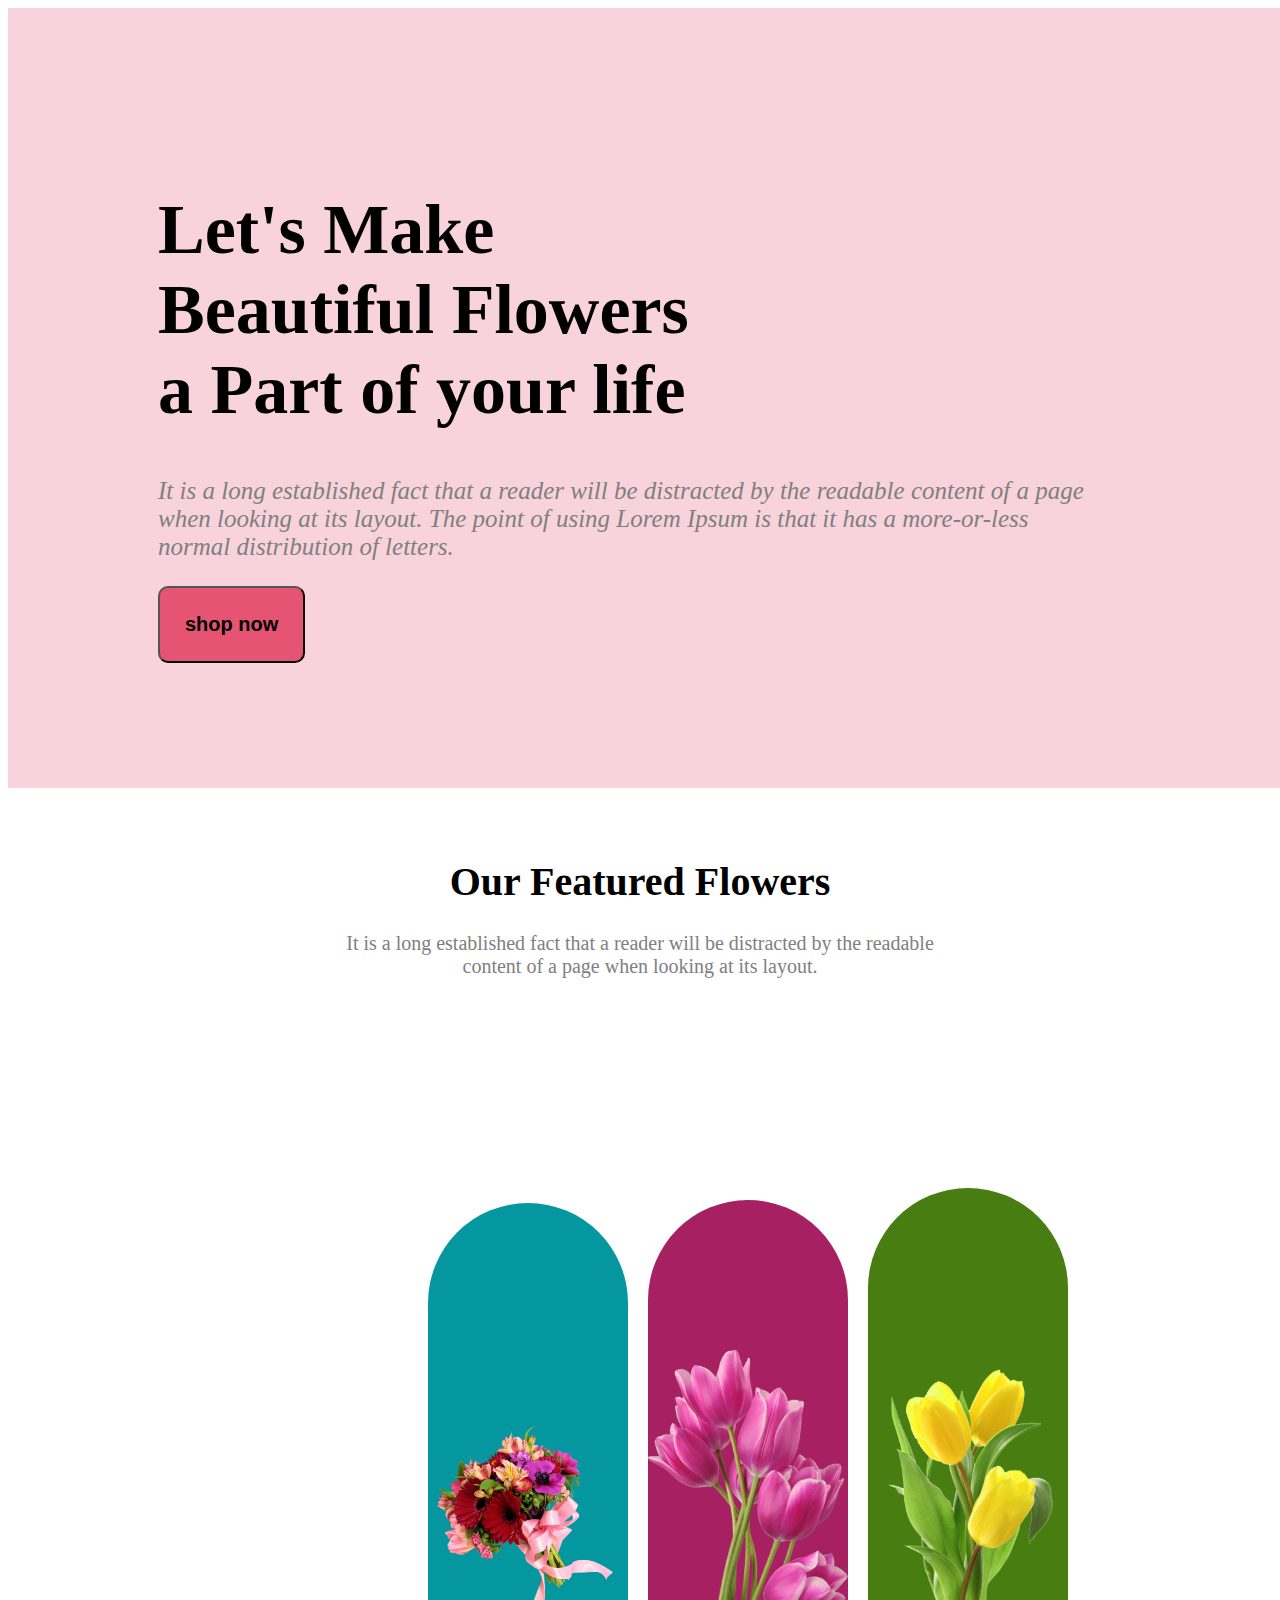
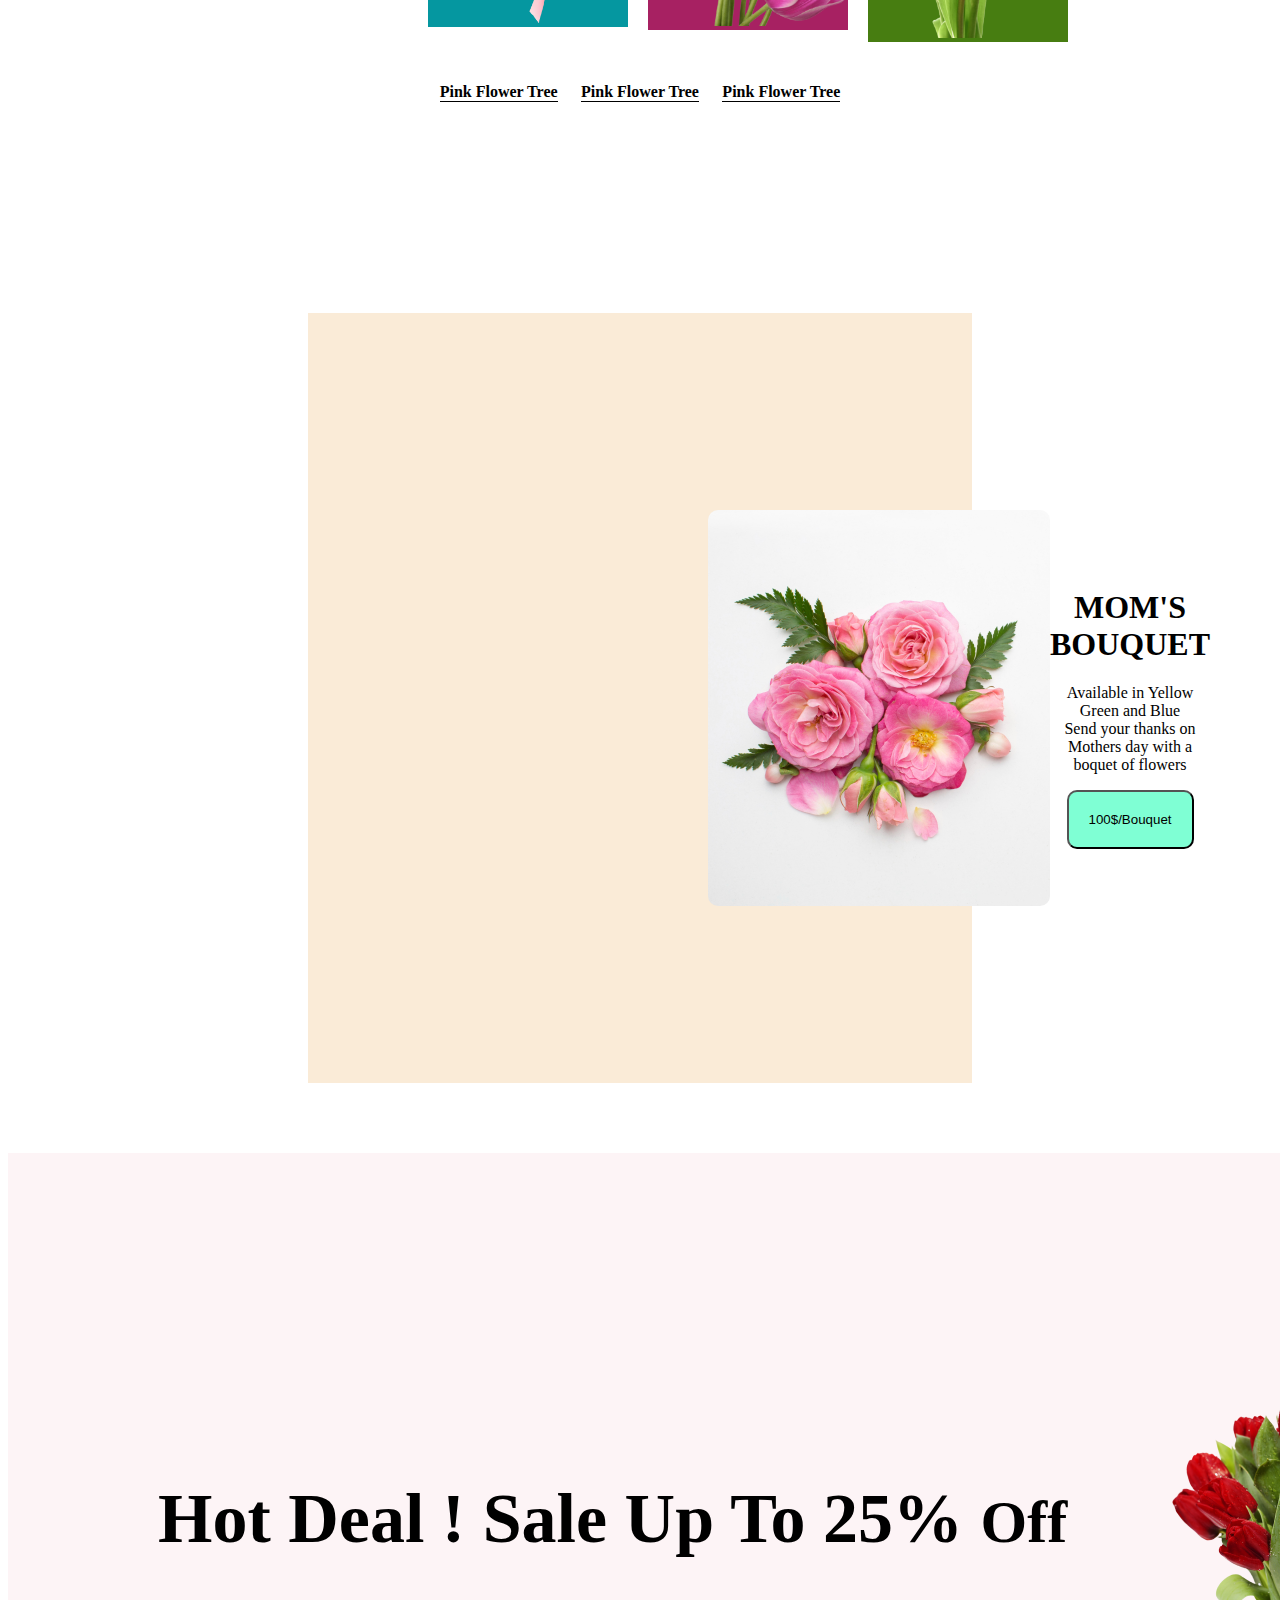
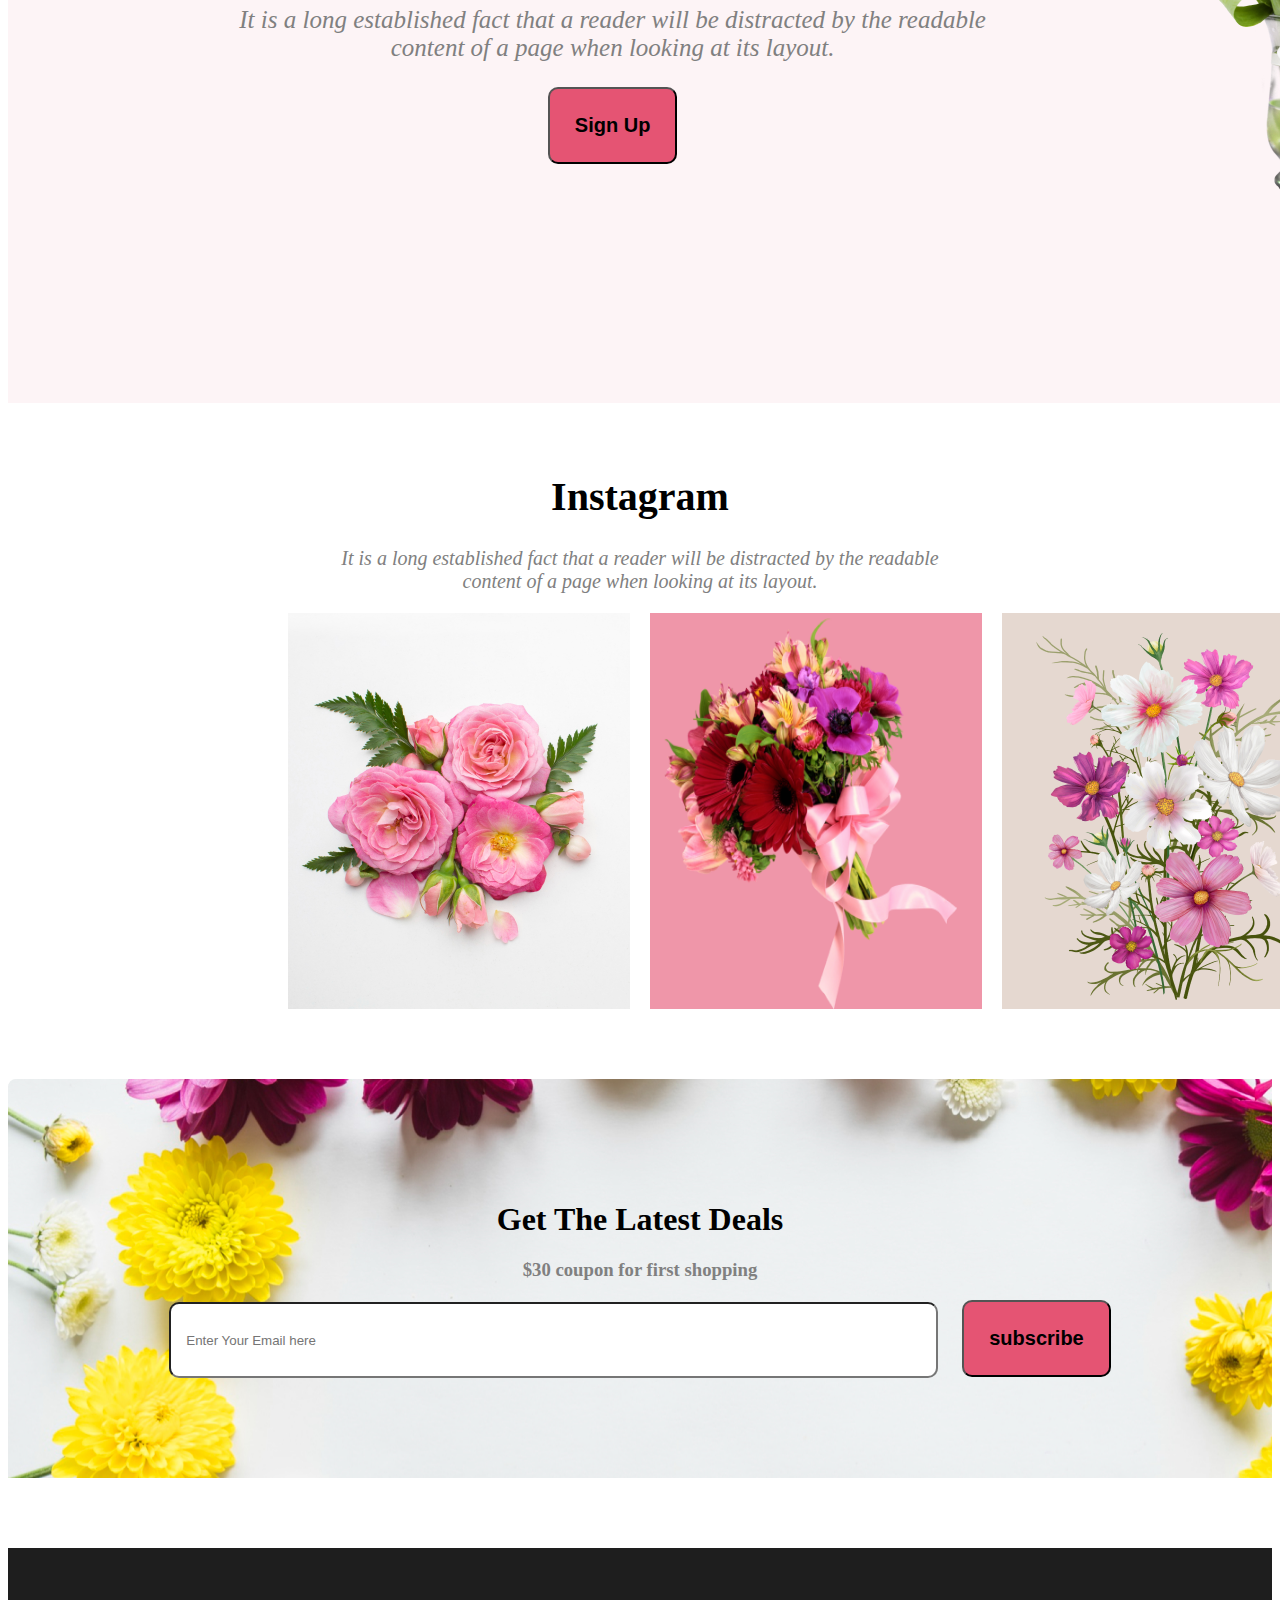
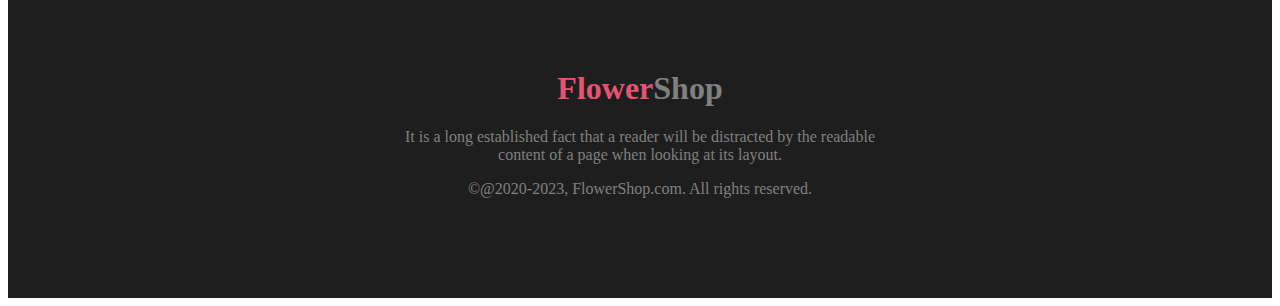
==== commit db33a101: "test" ====
--- a/index.html
+++ b/index.html
@@ -25,18 +25,35 @@
     <p class="second-step-pera">It is a long established fact that a reader will be distracted by the readable <br>
         content of a page when looking at its layout.</p>
 </div>
+<section>
+    <div class="container">
+
+   
 <div class="third-part">
-   <div><img class="first-img" src="./flower-shop-assignment/Flower Asset/pngwing 5.png" alt=""><br>
-    <a href="">pink flower tree</a>
+   <div class="first-img">
+    <img class="same-class" src="./flower-shop-assignment/Flower Asset/pngwing 5.png" alt=""><br>
 </div>
-    <div><img class="second-img" src="./flower-shop-assignment/Flower Asset/pngwing 6.png" alt="">
-     <br><a href="">pink flower tree</a>
+    <div class="second-img">
+        <img class="same-class" src="./flower-shop-assignment/Flower Asset/pngwing 6.png" alt="">
 </div>
-   <div><img class="third-img" src="./flower-shop-assignment/Flower Asset/pngwing 7.png" alt="">
-    <br><a href="">pink flower tree</a>
+   <div class="third-img">
+    <img class="same-class" src="./flower-shop-assignment/Flower Asset/pngwing 7.png" alt="">
+   
 </div>
 </div>
+<div class="contcainer-second">
+    <div class="container-third">
+        <h4 class="container-forth">Pink Flower Tree</h4>
+    </div>
+    <div class="container-third">
+        <h4 class="container-forth">Pink Flower Tree</h4>
+    </div>
+    <div class="container-third">
+        <h4 class="container-forth">Pink Flower Tree</h4>
+    </div>
 </div>
+</div>
+</section>
 <section>
     <div class="extra-part">
         <img class="extra-img" src="./flower-shop-assignment/Flower Asset/Flower 01.png" alt="">
@@ -53,13 +70,13 @@
     <main>
 <div class="first-main">
     <div class="first-main-part">
-        <h1 class="start-headin">Hot Deal ! Sale Up To 25% Off</h1>
+        <h1 class="start-headin">Hot Deal ! Sale Up To 25% <span class="color-contain">Off</span></h1>
         <p class="start-pera">It is a long established fact that a reader will be distracted by the readable 
             <br>content of a page when looking at its layout.</p>
             <button class="start-button">Sign Up</button>
            
         </div>
-        <img src="./flower-shop-assignment/Flower Asset/pngwing 8.png" alt="">
+        <img class="first-image" src="./flower-shop-assignment/Flower Asset/pngwing 8.png" alt="">
     </div>
 </div>
 </div>
@@ -76,9 +93,8 @@
 </div>
 <div class="sevnth-part">
     <h1>Get The Latest Deals</h1>
-    <h3>$30 coupon for first shopping</h3>
-    <input class="input-container" type="text" placeholder="Enter Your Email here">
-
+    <h3 class="footer-color">$30 coupon for first shopping</h3>
+    <div class="btn-two"> <input class="input-container" type="text"  placeholder="Enter Your Email here"> <button  class="btn-foter">subscribe</button></div>
 </div>
     </main>
     <footer>
--- a/index.css
+++ b/index.css
@@ -14,11 +14,12 @@
    height: 800px;
 }
 .start-button{
-    padding: 25px;
+ padding: 25px;
     border-radius: 10px;
     background-color: #E55473;
     font-size: 20px;
     font-weight: 700;
+ 
 }
 .start-headin{
     font-size: 70px;
@@ -26,9 +27,12 @@
 .start-pera{
     font-size: 25px;
     font-style: italic;
+    color: gray;
 }
 .second-step-pera{
 font-size: 20px;
+color: gray;
+
 }
 .second-step-hed{
     font-size: 40px;
@@ -36,31 +40,57 @@
 }
 .second-step{
 text-align: center;
-margin-bottom: 70px;
+margin-bottom: 20px;
 }
 .third-part{
+    display: flex;
+   justify-content: space-around;
+  
+   gap: 20px;
    align-items: center;
-   justify-content: center;
-   display: flex;
+}
+.contcainer-second{
+    display: flex;
+    justify-content: space-around;
+    align-items: center;
+    padding-top: 20px;
+}
+.container-forth{
+    border-bottom: 1px solid black;
+}
+.container{
+    padding: 90px 120px;
+    text-align: center;
 }
 .first-img{
-    background-color: #0597a0;
-    height: 605px;
-    width: 464px;
-   border-radius: 500%;
-}
+    background-color: #0597A0;
+    border-top-left-radius: 200px;
+    border-top-right-radius: 200px;
+    width: 400px;
+    padding-top: 220px;
+}
+.color-contain{
+    color: ;
+   font-size: 60px;}
 .second-img{
-   background-color:#a72174;
-    height: 605px;
-    width: 464px;
-   border-radius:500%;}
-
+    background-color: #A72162;
+    border-top-left-radius: 200px;
+    border-top-right-radius: 200px;
+    width: 400px;
+    padding-top: 150px;
+}
 
 .third-img{
-    background-color:#477D11;
-     height: 605px;
-     width: 464px;
-    border-radius:500%;}
+    
+    background-color: #477D11;
+    border-top-left-radius: 200px;
+    border-top-right-radius: 200px;
+    width: 400px;
+    padding-top: 150px;}
+    .same-class{
+        width: 200px;
+    }
+    
     a{
         font-size: x-large;
         padding: 0px 0px 0px 150px;
@@ -68,18 +98,26 @@
     .first-main{
         display: flex;
         align-items: center;
-        background-color: #e5547342;
+        background-color: #e5547310;
      height: 750px;
      width: 1820px;
-     justify-content: space-between;
-     padding: 20px 140px 30px 150px;
+     
+     padding: 70px 140px 30px 150px;
      margin-top: 70px;
-     margin-bottom: 70px;
-    }
-
+     margin-bottom:70px;
+    }
+    .first-main-part{
+        align-items: center;
+     text-align: center;
+     }
+     .first-image{
+      padding: 0 250px 0px 100px;
+     
+     }
     .forth-step{
    font-style: italic;
    font-size: 20px;
+   color: gray;
     }
     .fifth-img{
    height: 396px;
@@ -101,14 +139,18 @@
    .input-container{
     width: 700px;
     height: 62px;
+    padding: 5px 50px 5px 15px;
+    border-radius: 10px;
    }
 .sevnth-part{
     text-align: center;
-background-image: url(./flower-shop-assignment/Rectangle\ 9.png);
-padding: 100px;
+background-image:url(./flower-shop-assignment/Rectangle\ 9.png) ;
+padding: 100px 10px;
 margin-top: 70px;
 margin-bottom:70px;
-}
+
+}
+
 .span-container{
     color:#e55473;
 }
@@ -118,22 +160,36 @@
    background-color: #1e1e1e;
 }
 .footer-pera{
-    color: white;
+    color: gray;
 }
 .footer-color{
     color: gray;
 }
+.btn-foter{
+    padding: 25px;
+    background-color: #E55473;
+    font-size: 20px;
+    font-weight: 700;
+   margin-left: 20px;
+   border-radius: 10px;
+}
+
 .extra-part{
   display: flex;
   align-items: center;
   text-align: center;
   background-color: antiquewhite;
-  gap: 70px;
 height: 750px;
-width: 1000px;
-margin-top: 100px;
-box-sizing: border-box;
-
+padding-top: 20px;
+padding-left: 400px;
+
+}
+section{
+    padding-top: 70px;
+   padding-left: 300px;
+   padding-right: 100px;
+   padding-top: 100px;
+   padding-right: 300px;
 }
 .extra-btn{
 background-color: aquamarine;
